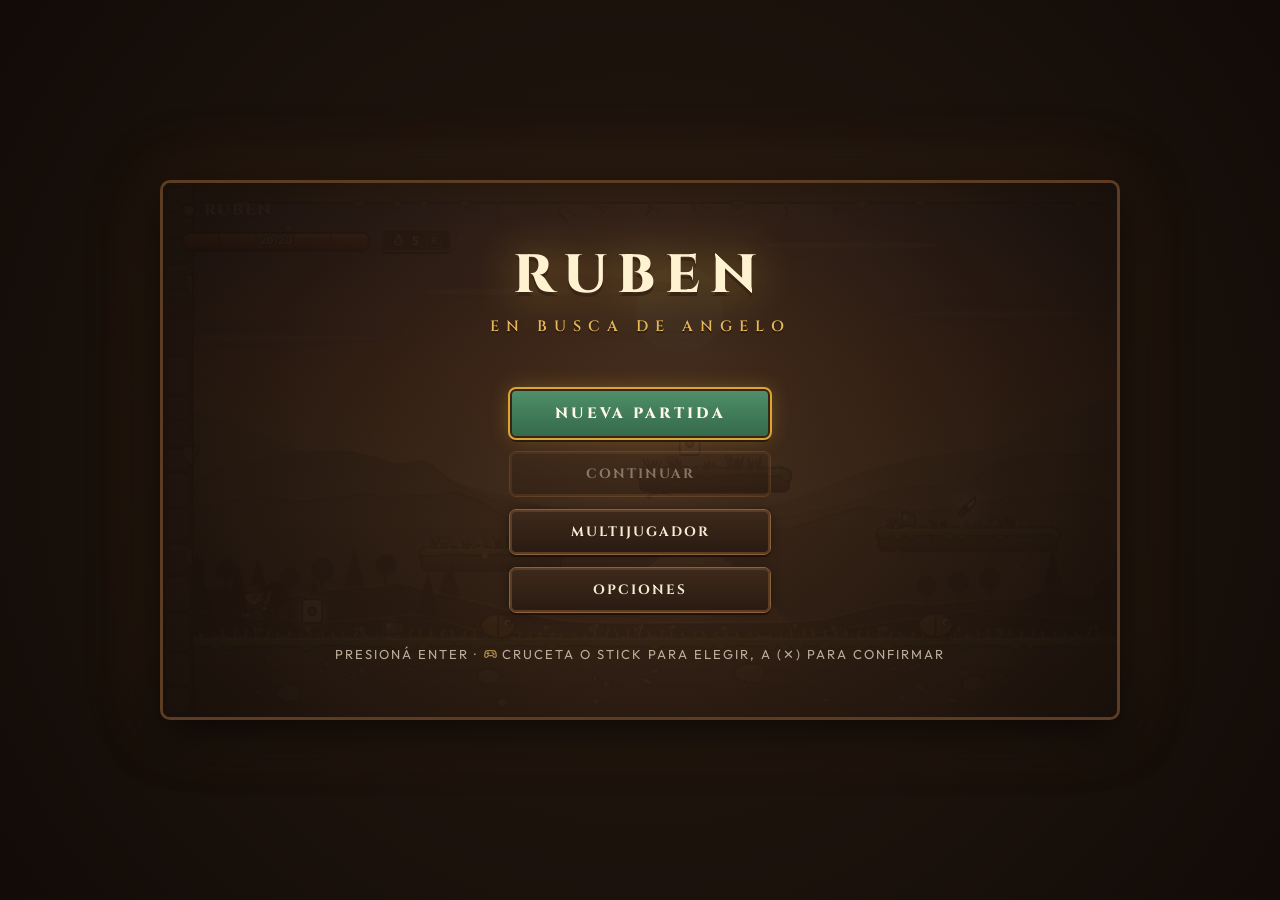
==== index.html @ f1a83aeb "feat(mapa): las Canteras del Este, salas 20-23 despues de la Cima de la Torre Adarve del Este, Borde" ====
<!DOCTYPE html>
<html lang="es">
<head>
  <meta charset="UTF-8">
  <meta name="viewport" content="width=device-width, initial-scale=1.0">
  <meta http-equiv="Cache-Control" content="no-cache, no-store, must-revalidate">
  <meta http-equiv="Pragma" content="no-cache">
  <meta http-equiv="Expires" content="0">
  <title>Ruben: En Busca de Angelo - Metroidvania 2D</title>
  <link rel="stylesheet" href="css/style.css?v=13">
  <link rel="stylesheet" href="css/journal.css?v=3">
  <link rel="stylesheet" href="css/ui-icons.css?v=3">
  <link rel="stylesheet" href="css/world-map.css?v=1">
  <link rel="stylesheet" href="css/multiplayer.css?v=1">
  <link rel="preconnect" href="https://fonts.googleapis.com">
  <link rel="preconnect" href="https://fonts.gstatic.com" crossorigin>
  <link href="https://fonts.googleapis.com/css2?family=Cinzel:wght@600;800&family=Outfit:wght@300;400;600&display=swap" rel="stylesheet">
</head>
<body>
  <div id="game-container">
    <!-- Canvas principal de juego -->
    <canvas id="gameCanvas" width="960" height="540"></canvas>

    <!-- Capa de Interfaz de Usuario (HUD) -->
    <div id="hud-overlay">
      <!-- Vidas y Máscaras -->
      <div class="hud-top-left">
        <div class="character-portrait">
          <div class="portrait-glow"></div>
          <span class="portrait-name">RUBEN</span>
        </div>
        <div class="hp-row">
          <div id="health-bar" class="health-bar" title="Salud de Ruben">
            <!-- Generado dinámicamente -->
          </div>
          <!-- Pociones de regeneración (js/potions.js) -->
          <div id="potion-indicator" class="item-slot potion-slot" title="Pociones de regeneración (+1 de vida cada 7 s durante 1 min)">
            <span class="slot-icon ui-icon" data-icon="potion"></span>
            <span id="potion-count" class="slot-text">5</span>
            <span id="potion-key" class="slot-key">R</span>
          </div>
        </div>
        <div class="items-display">
          <div id="key-indicator" class="item-slot" title="Llave del Portón">
            <span class="slot-icon ui-icon" data-icon="key"></span>
            <span id="key-count" class="slot-text">0/1</span>
          </div>
          <div id="carry-indicator" class="item-slot" title="Objeto en mano">
            <span class="slot-icon ui-icon" data-icon="stone"></span>
            <span id="carry-text" class="slot-text">Vacío</span>
          </div>
        </div>
      </div>

      <!-- Nombre de zona, botón de pausa y minimapa -->
      <div class="hud-top-right">
        <div class="hud-top-right-header">
          <div id="zone-tag" class="zone-tag">PRADERAS DEL REINO CAÍDO</div>
          <button id="btn-hud-pause" class="btn-hud-pause" title="Pausa / Modificar Controles (ESC)" aria-label="Menú de pausa y controles"><span class="ui-icon" data-icon="gear"></span></button>
        </div>
        <div id="mini-map" class="mini-map">
          <!-- Habitaciones visitadas -->
        </div>
      </div>

      <!-- Diálogo / Mensaje de Lore / Carteles -->
      <div id="dialog-box" class="dialog-box hidden">
        <div class="dialog-speaker" id="dialog-speaker">Nota de Angelo</div>
        <div class="dialog-text" id="dialog-text">...</div>
        <div class="dialog-hint">[Alejate para cerrar]</div>
      </div>

      <!-- Pantalla de Inicio / Pausa -->
      <div id="overlay-screen" class="overlay-screen">
        <div class="title-container">
          <h1 class="game-title">RUBEN</h1>
          <p class="game-subtitle">EN BUSCA DE ANGELO</p>
        </div>
        <div class="menu-actions">
          <button id="btn-start" class="btn-start">NUEVA PARTIDA</button>
          <button id="btn-continue" class="btn-secondary" disabled>CONTINUAR</button>
          <button id="btn-open-controls-menu" class="btn-secondary">OPCIONES</button>
        </div>
        <p class="press-hint">Presioná ENTER · <span class="ui-icon" data-icon="gamepad"></span> Cruceta o stick para elegir, A (✕) para confirmar</p>
      </div>

      <!-- Menú de Pausa en Partida -->
      <div id="pause-modal" class="modal-overlay hidden">
        <div class="modal-card pause-card">
          <h2 class="modal-title">PAUSA</h2>
          <p class="modal-subtitle">EL REINO AGUARDA</p>
          <div class="pause-actions">
            <button id="btn-pause-resume" class="btn-start"><span class="ui-icon" data-icon="play"></span>CONTINUAR</button>
            <button id="btn-pause-controls" class="btn-secondary"><span class="ui-icon" data-icon="sliders"></span>MODIFICAR CONTROLES</button>
            <button id="btn-pause-restart" class="btn-secondary"><span class="ui-icon" data-icon="restart-room"></span>REINICIAR SALA</button>
            <button id="btn-pause-newgame" class="btn-secondary"><span class="ui-icon" data-icon="restart-game"></span><span class="btn-label">REINICIAR JUEGO</span></button>
            <button id="btn-pause-menu" class="btn-secondary"><span class="ui-icon" data-icon="home"></span>MENÚ PRINCIPAL</button>
          </div>
          <div class="pause-hint">[Presioná ESC o <span class="ui-icon" data-icon="gamepad"></span> Start / B (○) para continuar]</div>
        </div>
      </div>

      <!-- Modal de Configuración y Modificación de Controles -->
      <div id="controls-modal" class="modal-overlay hidden">
        <div class="modal-card controls-card">
          <div class="modal-header">
            <div>
              <h2 class="modal-title">MODIFICAR CONTROLES</h2>
              <p class="modal-subtitle">PERSONALIZA TUS TECLAS PARA LA AVENTURA</p>
            </div>
            <button id="btn-close-controls" class="btn-close" title="Cerrar ventana">✕</button>
          </div>

          <p class="controls-instructions">
            Hacé clic en una casilla para reasignarla o elegila con A (✕). Pulsá <span class="key-tag">Supr</span> o <span class="key-tag">Borrar</span> para vaciarla, o <span class="key-tag">Esc</span> / <span class="key-tag">B</span> para cancelar.
          </p>

          <div class="controls-table-header">
            <span>Acción</span>
            <div class="slot-titles">
              <span>Principal</span>
              <span>Alternativa</span>
            </div>
          </div>

          <div id="controls-list" class="controls-list">
            <!-- Filas generadas dinámicamente por ControlsManager -->
          </div>

          <div class="modal-footer">
            <button id="btn-reset-controls" class="btn-secondary btn-danger-subtle">RESTABLECER POR DEFECTO</button>
            <button id="btn-save-controls" class="btn-start">GUARDAR Y SALIR</button>
          </div>
        </div>
      </div>

      <!-- Notificación flotante emergente -->
      <div id="notification" class="notification hidden"></div>
    </div>
  </div>

  <!-- Scripts de la arquitectura modular sin dependencias externas -->
  <script src="js/ui-icons.js?v=4"></script>
  <script src="js/audio.js?v=3"></script>
  <script src="js/particles.js?v=3"></script>
  <script src="js/code-art-engine.js?v=7"></script>
  <script src="js/terrain-art.js?v=3"></script>
  <script src="js/enemies.js?v=5"></script>
  <script src="js/controls.js?v=11"></script>
  <script src="js/player.js?v=15"></script>
  <script src="js/world.js?v=13"></script>
  <script src="js/menu-nav.js?v=4"></script>
  <!-- Expansión (Claude): fondo continuo entre secciones, salas 4-10 y Diario de Ruben -->
  <script src="js/bg-continuity.js?v=2"></script>
  <script src="js/levels-expansion.js?v=15"></script>
  <script src="js/levels-torre.js?v=2"></script>
  <script src="js/levels-canteras.js?v=1"></script>
  <script src="js/abyss.js?v=1"></script>
  <script src="js/journal.js?v=11"></script>
  <script src="js/world-map.js?v=4"></script>
  <script src="js/animation-registry.js?v=4"></script>
  <!-- Compartidos (Claude): apuntado ratón/stick y sonidos sintetizados -->
  <script src="js/aim.js?v=3"></script>
  <script src="js/sound-kit.js?v=1"></script>
  <!-- Energía elemental (Claude): barra azul compartida por Aire y Agua; va antes de los poderes -->
  <script src="js/stamina.js?v=4"></script>
  <script src="js/potions.js?v=2"></script>
  <script src="js/wind-pull.js?v=12"></script>
  <!-- Ambientes, decorados, NPC y notas (Claude) -->
  <script src="js/ambience.js?v=2"></script>
  <script src="js/props.js?v=1"></script>
  <script src="js/master-home.js?v=1"></script>
  <script src="js/quarry.js?v=1"></script>
  <script src="js/npcs.js?v=19"></script>
  <script src="js/npc-reactions.js?v=2"></script>
  <script src="js/notes.js?v=1"></script>
  <!-- Agua (Claude): núcleo → misión de la sala 12 → Dominio del Agua -->
  <script src="js/water-core.js?v=5"></script>
  <script src="js/water-quest.js?v=2"></script>
  <script src="js/water-power.js?v=9"></script>
  <script src="js/memories.js?v=2"></script>
  <script src="js/element-card.js?v=3"></script>
  <!-- Partida guardada (CONTINUAR): hooks onInit/onRoomLoad/onAfterUpdate, antes de main.js -->
  <script src="js/save-game.js?v=4"></script>
  <script src="js/room-shortcuts.js?v=1"></script>
  <!-- Multijugador cooperativo (Claude): hasta 4 jugadores, el anfitrión hace de servidor (PeerJS/WebRTC) -->
  <script src="js/multiplayer.js?v=8"></script>
  <script src="js/coop-elements.js?v=3"></script>
  <script src="js/main.js?v=17"></script>
</body>
</html>
---- css/style.css ----
/* Estilos Visuales - Estética Animación Clásica Años 50 / Reino Caído (Cálida, Tinta y Pergamino) */
* {
  margin: 0;
  padding: 0;
  box-sizing: border-box;
  user-select: none;
}

body {
  background-color: #160f0a;
  background-image: radial-gradient(circle at center, #261a12 0%, #120b07 100%);
  color: #f7ebd2;
  font-family: 'Outfit', sans-serif;
  height: 100vh;
  display: flex;
  justify-content: center;
  align-items: center;
  overflow: hidden;
}

#game-container {
  position: relative;
  width: 960px;
  height: 540px;
  box-shadow: 0 12px 50px rgba(0, 0, 0, 0.85), 0 0 80px rgba(180, 115, 50, 0.2);
  border-radius: 10px;
  overflow: hidden;
  border: 3px solid #5c3d24;
  background: #1c140d;
}

#gameCanvas {
  display: block;
  width: 100%;
  height: 100%;
}

/* Capa HUD y superposiciones */
#hud-overlay {
  position: absolute;
  inset: 0;
  pointer-events: none;
}

.hud-top-left {
  position: absolute;
  top: 16px;
  left: 18px;
  display: flex;
  flex-direction: column;
  gap: 8px;
}

.character-portrait {
  display: flex;
  align-items: center;
  gap: 8px;
}

.portrait-glow {
  width: 15px;
  height: 15px;
  background: radial-gradient(circle, #ffe484 0%, #d9a634 65%, #6b3f22 100%);
  border: 2px solid #3a2416;
  border-radius: 50%;
  box-shadow: 0 0 8px rgba(217, 166, 52, 0.6);
}

.portrait-name {
  font-family: 'Cinzel', serif;
  font-size: 16px;
  font-weight: 800;
  letter-spacing: 2px;
  color: #fff3d6;
  text-shadow: 0 2px 0 #3a2416, 0 0 10px rgba(217, 166, 52, 0.4);
}

/* Vida: Corazones / Bellotas Cálidas de Animación Tradicional */
.health-bar {
  display: flex;
  gap: 7px;
}

.mask-node {
  width: 24px;
  height: 24px;
  background: rgba(42, 26, 16, 0.75);
  border: 2px solid #5c3d24;
  border-radius: 50% 50% 45% 45% / 40% 40% 60% 60%;
  box-shadow: inset 0 2px 4px rgba(0, 0, 0, 0.6);
  transition: transform 0.25s cubic-bezier(0.34, 1.56, 0.64, 1), background 0.25s ease;
  position: relative;
}

.mask-node.active {
  background: linear-gradient(180deg, #ff7a59 0%, #d94330 65%, #9e2619 100%);
  border-color: #3a2416;
  box-shadow: 0 2px 0 #3a2416, 0 0 10px rgba(235, 110, 75, 0.55);
  transform: scale(1.04);
}

.mask-node.active::after {
  content: '';
  position: absolute;
  top: 4px;
  left: 5px;
  width: 5px;
  height: 5px;
  background: #ffe9d6;
  border-radius: 50%;
}

.items-display {
  display: flex;
  gap: 10px;
  margin-top: 3px;
}

.item-slot {
  background: rgba(45, 29, 18, 0.85);
  border: 2px solid #8a623e;
  box-shadow: 0 2px 0 #2b1a10;
  padding: 4px 11px;
  border-radius: 6px;
  display: flex;
  align-items: center;
  gap: 6px;
  font-size: 12px;
  transition: border-color 0.2s ease, transform 0.2s ease;
}

.slot-icon {
  font-size: 14px;
}

.slot-text {
  color: #f7ebd2;
  font-weight: 600;
  letter-spacing: 0.5px;
}

/* Zona y minimapa estilo cartografía antigua */
.hud-top-right {
  position: absolute;
  top: 16px;
  right: 18px;
  display: flex;
  flex-direction: column;
  align-items: flex-end;
  gap: 8px;
}

.hud-top-right-header {
  display: flex;
  align-items: center;
  gap: 8px;
}

.btn-hud-pause {
  pointer-events: auto;
  background: rgba(45, 29, 18, 0.88);
  border: 1.5px solid #8a623e;
  border-radius: 4px;
  color: #f7ebd2;
  font-size: 14px;
  width: 32px;
  height: 29px;
  display: flex;
  align-items: center;
  justify-content: center;
  cursor: pointer;
  transition: all 0.2s ease;
  box-shadow: 0 2px 4px rgba(0, 0, 0, 0.45);
}

.btn-hud-pause:hover {
  background: rgba(70, 45, 28, 0.95);
  border-color: #d9a634;
  color: #ffe28a;
  transform: scale(1.06);
}

.zone-tag {
  font-family: 'Cinzel', serif;
  font-size: 13px;
  font-weight: 800;
  letter-spacing: 2.5px;
  color: #f7ebd2;
  text-shadow: 0 1px 2px #1e120a;
  background: rgba(45, 29, 18, 0.82);
  padding: 5px 14px;
  border-radius: 4px;
  border: 1.5px solid #8a623e;
  border-right: 4px solid #d9a634;
  box-shadow: 0 2px 6px rgba(0, 0, 0, 0.45);
}

.mini-map {
  display: flex;
  gap: 4px;
  background: rgba(38, 24, 15, 0.88);
  border: 2px solid #8a623e;
  box-shadow: 0 2px 0 #2b1a10;
  padding: 5px 6px;
  border-radius: 6px;
}

.map-cell {
  width: 24px;
  height: 15px;
  background: rgba(70, 50, 34, 0.45);
  border: 1px dashed rgba(180, 140, 95, 0.4);
  border-radius: 3px;
  transition: all 0.3s ease;
}

.map-cell.visited {
  background: #5b7844;
  border: 1.5px solid #9ab872;
}

.map-cell.current {
  background: #f0bf4c;
  border: 1.5px solid #fff6d6;
  box-shadow: 0 0 8px rgba(240, 191, 76, 0.8);
}

/* Cuadro de diálogo / Notas de Angelo en Pergamino */
.dialog-box {
  position: absolute;
  bottom: 24px;
  left: 50%;
  transform: translateX(-50%);
  width: 82%;
  max-width: 700px;
  background: linear-gradient(180deg, #f9efd8 0%, #ecd7b0 100%);
  border: 3px solid #3a2416;
  outline: 2px solid #b58952;
  border-radius: 8px;
  padding: 18px 26px;
  box-shadow: 0 10px 30px rgba(0, 0, 0, 0.75), 0 3px 0 #2b1a10;
  pointer-events: auto;
  transition: opacity 0.25s ease, transform 0.25s ease;
}

.dialog-box.hidden {
  opacity: 0;
  pointer-events: none;
  transform: translate(-50%, 16px);
}

.dialog-speaker {
  font-family: 'Cinzel', serif;
  font-size: 14px;
  font-weight: 800;
  letter-spacing: 2px;
  color: #9e2b25;
  margin-bottom: 6px;
  display: flex;
  align-items: center;
  gap: 6px;
}

.dialog-speaker::before {
  content: '✉';
  font-size: 15px;
  color: #b83b3b;
}

.dialog-text {
  font-size: 15.5px;
  line-height: 1.55;
  color: #2b1a10;
  font-weight: 500;
}

.dialog-hint {
  margin-top: 10px;
  font-size: 11.5px;
  font-weight: 600;
  color: #6b4c32;
  text-align: right;
  letter-spacing: 0.8px;
}

/* Pantalla de Inicio / Menú estilo Cuento Ilustrado */
.overlay-screen {
  position: absolute;
  inset: 0;
  background: radial-gradient(circle at center, rgba(58, 36, 22, 0.92) 0%, rgba(22, 14, 9, 0.97) 100%);
  display: flex;
  flex-direction: column;
  justify-content: center;
  align-items: center;
  padding: 30px;
  pointer-events: auto;
  transition: opacity 0.4s ease;
}

.overlay-screen.hidden {
  opacity: 0;
  pointer-events: none;
}

.title-container {
  text-align: center;
  margin-bottom: 16px;
}

.game-title {
  font-family: 'Cinzel', serif;
  font-size: 54px;
  font-weight: 800;
  letter-spacing: 10px;
  color: #fff2d0;
  text-shadow: 0 4px 0 #3a2416, 0 0 30px rgba(217, 166, 52, 0.55);
}

.game-subtitle {
  font-family: 'Cinzel', serif;
  font-size: 15px;
  font-weight: 600;
  letter-spacing: 7px;
  color: #e6b85c;
  margin-top: 4px;
  text-shadow: 0 2px 0 #2b1a10;
}

.menu-actions {
  display: flex;
  gap: 14px;
  justify-content: center;
  align-items: center;
  flex-wrap: wrap;
}

.btn-secondary {
  font-family: 'Cinzel', serif;
  background: linear-gradient(180deg, #3d291b 0%, #291b12 100%);
  color: #f7ebd2;
  border: 2px solid #5c3d24;
  outline: 1.5px solid #8a623e;
  padding: 11px 24px;
  font-size: 13.5px;
  font-weight: 700;
  letter-spacing: 2px;
  border-radius: 6px;
  cursor: pointer;
  transition: all 0.2s ease;
  box-shadow: 0 3px 0 #1e130c, 0 0 12px rgba(0, 0, 0, 0.4);
}

.btn-secondary:hover {
  background: linear-gradient(180deg, #523725 0%, #3a261a 100%);
  outline-color: #d9a634;
  color: #ffffff;
  transform: translateY(-2px);
  box-shadow: 0 4px 0 #1e130c, 0 0 16px rgba(217, 166, 52, 0.35);
}

.btn-secondary.btn-danger-subtle:hover {
  outline-color: #d9534f;
  color: #ffd6d6;
}

.btn-start {
  font-family: 'Cinzel', serif;
  background: linear-gradient(180deg, #4f8f69 0%, #35694b 100%);
  color: #fff8e7;
  border: 2.5px solid #3a2416;
  outline: 2px solid #d9a634;
  padding: 12px 38px;
  font-size: 15px;
  font-weight: 800;
  letter-spacing: 3px;
  border-radius: 6px;
  cursor: pointer;
  transition: all 0.2s ease;
  box-shadow: 0 4px 0 #2b1a10, 0 0 20px rgba(217, 166, 52, 0.35);
}

.btn-start:hover {
  background: linear-gradient(180deg, #5fa67c 0%, #3f7d5a 100%);
  outline-color: #ffe28a;
  box-shadow: 0 5px 0 #2b1a10, 0 0 28px rgba(240, 195, 80, 0.65);
  transform: translateY(-2px);
  color: #ffffff;
}

/* Notificación emergente en cinta de pergamino */
.notification {
  position: absolute;
  top: 76px;
  left: 50%;
  transform: translateX(-50%);
  z-index: 130;
  background: rgba(48, 30, 18, 0.94);
  border: 2px solid #d9a634;
  box-shadow: 0 4px 12px rgba(0, 0, 0, 0.6);
  padding: 8px 22px;
  border-radius: 20px;
  font-size: 13px;
  font-weight: 600;
  letter-spacing: 0.8px;
  color: #fff2d0;
  transition: all 0.3s ease;
}

.notification.hidden {
  opacity: 0;
  transform: translate(-50%, -10px);
  pointer-events: none;
}

/* ===== Ventanas Modales (Pausa y Configuración de Controles) ===== */
.modal-overlay {
  position: absolute;
  inset: 0;
  background: rgba(14, 9, 6, 0.88);
  backdrop-filter: blur(5px);
  display: flex;
  justify-content: center;
  align-items: center;
  padding: 16px;
  pointer-events: auto;
  z-index: 100;
  transition: opacity 0.25s ease;
}

.modal-overlay.hidden {
  opacity: 0;
  pointer-events: none;
}

.modal-card {
  background: linear-gradient(180deg, #2b1c12 0%, #1c120b 100%);
  border: 3px solid #5c3d24;
  outline: 2px solid #b58952;
  border-radius: 10px;
  box-shadow: 0 16px 50px rgba(0, 0, 0, 0.85), 0 0 30px rgba(217, 166, 52, 0.18);
  color: #f7ebd2;
  display: flex;
  flex-direction: column;
}

/* Tarjeta de Pausa */
.pause-card {
  width: 380px;
  padding: 28px 24px;
  text-align: center;
  align-items: center;
}

.pause-actions {
  display: flex;
  flex-direction: column;
  gap: 12px;
  width: 100%;
  margin: 22px 0 14px 0;
}

.pause-hint {
  font-size: 11.5px;
  color: #bfa07d;
  letter-spacing: 0.8px;
}

/* Tarjeta de Controles */
.controls-card {
  width: 650px;
  max-height: 500px;
  padding: 18px 24px;
}

.modal-header {
  display: flex;
  justify-content: space-between;
  align-items: flex-start;
  margin-bottom: 6px;
}

.modal-title {
  font-family: 'Cinzel', serif;
  font-size: 21px;
  font-weight: 800;
  letter-spacing: 3px;
  color: #fff2d0;
  text-shadow: 0 2px 0 #3a2416, 0 0 15px rgba(217, 166, 52, 0.4);
}

.modal-subtitle {
  font-family: 'Cinzel', serif;
  font-size: 11px;
  font-weight: 600;
  letter-spacing: 2px;
  color: #e6b85c;
  margin-top: 2px;
}

.btn-close {
  background: none;
  border: none;
  color: #bfa07d;
  font-size: 20px;
  cursor: pointer;
  padding: 2px 6px;
  transition: color 0.2s ease, transform 0.2s ease;
}

.btn-close:hover {
  color: #fff;
  transform: scale(1.15);
}

.controls-instructions {
  font-size: 12px;
  color: #d1b899;
  margin-bottom: 10px;
  line-height: 1.4;
}

.key-tag {
  background: rgba(65, 42, 26, 0.85);
  border: 1px solid #9e7344;
  padding: 1px 5px;
  border-radius: 3px;
  color: #fff2d0;
  font-weight: 600;
}

.controls-table-header {
  display: flex;
  justify-content: space-between;
  padding: 4px 12px;
  font-size: 11.5px;
  color: #a8855e;
  text-transform: uppercase;
  letter-spacing: 1px;
  font-weight: 600;
  border-bottom: 1px solid #4a3220;
}

.slot-titles {
  display: flex;
  gap: 12px;
  width: 220px;
  justify-content: space-between;
}

.slot-titles span {
  width: 100px;
  text-align: center;
}

.controls-list {
  display: flex;
  flex-direction: column;
  gap: 6px;
  margin-top: 6px;
  max-height: 220px;
  overflow-y: auto;
  padding-right: 4px;
}

.controls-list::-webkit-scrollbar {
  width: 6px;
}

.controls-list::-webkit-scrollbar-track {
  background: rgba(30, 20, 13, 0.7);
  border-radius: 3px;
}

.controls-list::-webkit-scrollbar-thumb {
  background: #5c3d24;
  border-radius: 3px;
}

.controls-list::-webkit-scrollbar-thumb:hover {
  background: #8a623e;
}

.control-row {
  display: flex;
  justify-content: space-between;
  align-items: center;
  background: rgba(38, 24, 15, 0.75);
  border: 1px solid #4a3220;
  padding: 5px 12px;
  border-radius: 6px;
  transition: background 0.15s ease;
}

.control-row:hover {
  background: rgba(48, 30, 18, 0.9);
  border-color: #6b4629;
}

.control-label {
  display: flex;
  align-items: center;
  gap: 10px;
  font-size: 13.5px;
  color: #f7ebd2;
  font-weight: 500;
}

.action-icon {
  font-size: 16px;
  width: 22px;
  text-align: center;
}

.control-slots {
  display: flex;
  gap: 12px;
  width: 220px;
  justify-content: space-between;
}

.btn-key-slot {
  width: 100px;
  height: 31px;
  background: linear-gradient(180deg, #3d291b 0%, #291b12 100%);
  border: 1.5px solid #8a623e;
  border-radius: 5px;
  color: #fff2d0;
  font-family: 'Outfit', sans-serif;
  font-size: 12px;
  font-weight: 600;
  cursor: pointer;
  display: flex;
  align-items: center;
  justify-content: center;
  box-shadow: 0 2px 0 #1e130c;
  transition: all 0.2s ease;
  padding: 0 6px;
  white-space: nowrap;
  overflow: hidden;
  text-overflow: ellipsis;
}

.btn-key-slot:hover {
  border-color: #d9a634;
  background: linear-gradient(180deg, #4d3322 0%, #352317 100%);
  color: #ffffff;
  transform: translateY(-1px);
  box-shadow: 0 3px 0 #1e130c, 0 0 8px rgba(217, 166, 52, 0.3);
}

.btn-key-slot.empty {
  color: #7d654f;
  border-style: dashed;
  background: rgba(28, 18, 11, 0.6);
}

.btn-key-slot.listening {
  border-color: #f0bf4c;
  background: #543922;
  color: #ffe699;
  animation: pulseKeySlot 0.8s infinite alternate;
  box-shadow: 0 0 12px rgba(240, 191, 76, 0.7);
}

@keyframes pulseKeySlot {
  0% { transform: scale(1); border-color: #d9a634; }
  100% { transform: scale(1.04); border-color: #fff0aa; box-shadow: 0 0 16px rgba(255, 228, 132, 0.85); }
}

.modal-footer {
  display: flex;
  justify-content: space-between;
  align-items: center;
  margin-top: 12px;
  padding-top: 10px;
  border-top: 1.5px solid #4a3220;
}


/* =====================================================================
   SISTEMA DE ANIMACIÓN DE INTERFAZ
   Curvas y duraciones compartidas para que todo se mueva con la misma
   "voz": entradas con frenado suave, rebotes elásticos sutiles (estilo
   animación clásica) y salidas rápidas.
   ===================================================================== */
:root {
  --ease-out: cubic-bezier(0.16, 1, 0.3, 1);          /* frenado largo y elegante */
  --ease-in: cubic-bezier(0.7, 0, 0.84, 0);           /* salidas rápidas */
  --ease-spring: cubic-bezier(0.34, 1.56, 0.64, 1);   /* rebote leve */
  --ease-smooth: cubic-bezier(0.65, 0, 0.35, 1);
  --dur-fast: 160ms;
  --dur-med: 320ms;
  --dur-slow: 600ms;
}

/* ---------- Pantalla de inicio: entrada escalonada ---------- */
.overlay-screen {
  transition: opacity var(--dur-slow) var(--ease-out), transform var(--dur-slow) var(--ease-out), filter var(--dur-slow) var(--ease-out);
}

.overlay-screen.hidden {
  transform: scale(1.08);
  filter: blur(6px);
}

.overlay-screen .title-container,
.overlay-screen .menu-actions {
  opacity: 0;
  animation: riseIn 900ms var(--ease-out) forwards;
}

.overlay-screen .title-container { animation-delay: 150ms; }
.overlay-screen .menu-actions    { animation-delay: 650ms; }

@keyframes riseIn {
  from { opacity: 0; transform: translateY(18px); filter: blur(3px); }
  to   { opacity: 1; transform: translateY(0);    filter: blur(0); }
}

/* Título: flota suavemente y un brillo dorado recorre las letras */
.game-title {
  position: relative;
  background: linear-gradient(100deg, #fff2d0 0%, #fff2d0 40%, #ffe9a8 48%, #ffffff 50%, #ffe9a8 52%, #fff2d0 60%, #fff2d0 100%);
  background-size: 250% 100%;
  -webkit-background-clip: text;
  background-clip: text;
  -webkit-text-fill-color: transparent;
  filter: drop-shadow(0 4px 0 #3a2416) drop-shadow(0 0 22px rgba(217, 166, 52, 0.45));
  text-shadow: none;
  animation: titleFloat 5s var(--ease-smooth) infinite, titleShine 6s linear infinite;
  animation-delay: 1s, 1.4s;
}

@keyframes titleFloat {
  0%, 100% { transform: translateY(0); }
  50%      { transform: translateY(-5px); }
}

@keyframes titleShine {
  0%       { background-position: 120% 0; }
  35%,100% { background-position: -30% 0; }
}

.game-subtitle {
  animation: subtitleSpacing 1400ms var(--ease-out) 300ms both;
}

@keyframes subtitleSpacing {
  from { letter-spacing: 14px; opacity: 0; }
  to   { letter-spacing: 7px;  opacity: 1; }
}

/* ---------- Botones: respuesta táctil clara ---------- */
.btn-start,
.btn-secondary {
  position: relative;
  overflow: hidden;
  transition:
    transform var(--dur-fast) var(--ease-out),
    box-shadow var(--dur-med) var(--ease-out),
    background var(--dur-med) var(--ease-out),
    outline-color var(--dur-med) var(--ease-out),
    color var(--dur-fast) ease;
}

/* Destello que cruza el botón al pasar el cursor */
.btn-start::after,
.btn-secondary::after {
  content: '';
  position: absolute;
  top: 0;
  left: -60%;
  width: 40%;
  height: 100%;
  background: linear-gradient(100deg, transparent, rgba(255, 248, 225, 0.28), transparent);
  transform: skewX(-20deg);
  pointer-events: none;
  transition: left 0s;
}

.btn-start:hover::after,
.btn-secondary:hover::after {
  left: 130%;
  transition: left 650ms var(--ease-out);
}

.btn-start:active,
.btn-secondary:active {
  transform: translateY(2px) scale(0.98);
  box-shadow: 0 1px 0 #1e130c, 0 0 10px rgba(217, 166, 52, 0.25);
  transition-duration: 60ms;
}

.btn-start:focus-visible,
.btn-secondary:focus-visible,
.btn-key-slot:focus-visible,
.btn-hud-pause:focus-visible {
  outline: 2px solid #ffe28a;
  outline-offset: 3px;
}

/* Selección hecha con el mando (js/menu-nav.js) */
.pad-focus {
  outline: 3px solid #ffe28a !important;
  outline-offset: 3px;
  transform: scale(1.04);
  box-shadow: 0 0 0 1px #3a2416, 0 0 22px rgba(255, 226, 138, 0.55) !important;
}

.btn-close.pad-focus,
.btn-key-slot.pad-focus {
  transform: scale(1.08);
}

/* El botón principal "respira" para invitar a comenzar */
.overlay-screen .btn-start {
  animation: ctaGlow 2.8s var(--ease-smooth) 1.6s infinite;
}

@keyframes ctaGlow {
  0%, 100% { box-shadow: 0 4px 0 #2b1a10, 0 0 16px rgba(217, 166, 52, 0.3); }
  50%      { box-shadow: 0 4px 0 #2b1a10, 0 0 30px rgba(240, 195, 80, 0.6); }
}

.overlay-screen .btn-start:hover { animation-play-state: paused; }

.btn-hud-pause {
  transition: transform var(--dur-med) var(--ease-spring), background var(--dur-fast) ease, border-color var(--dur-fast) ease;
}

.btn-hud-pause:hover { transform: rotate(60deg) scale(1.08); }
.btn-hud-pause:active { transform: rotate(90deg) scale(0.94); }

/* ---------- HUD: corazones ---------- */
.mask-node {
  transition: transform var(--dur-med) var(--ease-spring), background var(--dur-med) ease, box-shadow var(--dur-med) ease, border-color var(--dur-med) ease;
}

/* Pérdida: el corazón se sacude, destella y se encoge */
.mask-node.lost {
  animation: heartLost 520ms var(--ease-out);
}

@keyframes heartLost {
  0%   { transform: scale(1.35); background: #fff3e0; box-shadow: 0 0 18px rgba(255, 120, 90, 0.9); }
  20%  { transform: scale(1.1) translateX(-3px) rotate(-8deg); }
  40%  { transform: scale(1) translateX(3px) rotate(6deg); }
  60%  { transform: scale(0.92) translateX(-2px) rotate(-3deg); }
  100% { transform: scale(1) translateX(0) rotate(0); }
}

/* Curación: se rellena con un rebote */
.mask-node.gained {
  animation: heartGained 480ms var(--ease-spring) both;
}

@keyframes heartGained {
  0%   { transform: scale(0.4); filter: brightness(1.8); }
  60%  { transform: scale(1.22); filter: brightness(1.2); }
  100% { transform: scale(1.04); filter: brightness(1); }
}

/* Con un solo corazón restante, late para advertir peligro */
.mask-node.active:first-child:not(:has(+ .mask-node.active)) {
  animation: heartDanger 1s var(--ease-smooth) infinite;
}

@keyframes heartDanger {
  0%, 100% { transform: scale(1.04); }
  15%      { transform: scale(1.22); }
  30%      { transform: scale(1.0); }
  45%      { transform: scale(1.14); }
}

/* ---------- HUD: casilleros de objetos ---------- */
.item-slot {
  transition: border-color var(--dur-med) ease, box-shadow var(--dur-med) ease, transform var(--dur-med) var(--ease-spring);
}

.item-slot.is-active {
  border-color: #f0bf4c;
  box-shadow: 0 2px 0 #2b1a10, 0 0 12px rgba(240, 191, 76, 0.45);
}

.item-slot.slot-pulse {
  animation: slotPulse 520ms var(--ease-spring);
}

.item-slot.slot-pulse .slot-icon {
  display: inline-block;
  animation: iconHop 520ms var(--ease-spring);
}

@keyframes slotPulse {
  0%   { transform: scale(1); }
  35%  { transform: scale(1.14); box-shadow: 0 2px 0 #2b1a10, 0 0 20px rgba(255, 220, 120, 0.8); }
  100% { transform: scale(1); }
}

@keyframes iconHop {
  0%, 100% { transform: translateY(0) rotate(0); }
  40%      { transform: translateY(-5px) rotate(-12deg); }
}

/* ---------- HUD: nombre de zona y minimapa ---------- */
.zone-tag.zone-reveal {
  animation: zoneReveal 900ms var(--ease-out) both;
}

@keyframes zoneReveal {
  0%   { clip-path: inset(0 100% 0 0); letter-spacing: 5px; opacity: 0.4; }
  60%  { opacity: 1; }
  100% { clip-path: inset(0 0 0 0);    letter-spacing: 2.5px; opacity: 1; }
}

.map-cell {
  transition: background var(--dur-med) ease, border-color var(--dur-med) ease, transform var(--dur-med) var(--ease-spring);
}

.map-cell.current {
  animation: mapCurrent 1.8s var(--ease-smooth) infinite, mapArrive 500ms var(--ease-spring);
}

@keyframes mapCurrent {
  0%, 100% { box-shadow: 0 0 5px rgba(240, 191, 76, 0.55); }
  50%      { box-shadow: 0 0 12px rgba(255, 220, 120, 0.95); }
}

@keyframes mapArrive {
  from { transform: scale(0.6); }
  to   { transform: scale(1); }
}

/* ---------- Notas de Angelo (diálogo) ---------- */
.dialog-box {
  transition: opacity var(--dur-med) var(--ease-out), transform var(--dur-med) var(--ease-out);
  transform-origin: 50% 100%;
}

.dialog-box.hidden {
  transform: translate(-50%, 20px) scale(0.96);
  transition-duration: var(--dur-fast);
  transition-timing-function: var(--ease-in);
}

.dialog-box.dialog-pop {
  animation: dialogPop 420ms var(--ease-spring);
}

@keyframes dialogPop {
  0%   { transform: translate(-50%, 24px) scale(0.92) rotate(-0.6deg); opacity: 0; }
  100% { transform: translate(-50%, 0) scale(1) rotate(0); opacity: 1; }
}

/* Texto restante del efecto máquina de escribir: ocupa lugar pero no se ve */
.dialog-ghost {
  visibility: hidden;
}

.dialog-hint {
  opacity: 0;
  transform: translateY(4px);
  transition: opacity var(--dur-med) var(--ease-out), transform var(--dur-med) var(--ease-out);
}

.dialog-box.typed .dialog-hint {
  opacity: 1;
  transform: translateY(0);
}

.dialog-box.typed .dialog-hint::after {
  content: ' ▼';
  display: inline-block;
  margin-left: 4px;
  color: #9e2b25;
  animation: hintBounce 900ms var(--ease-smooth) infinite;
}

@keyframes hintBounce {
  0%, 100% { transform: translateY(0); }
  50%      { transform: translateY(3px); }
}

/* ---------- Notificación emergente ---------- */
.notification {
  transition: opacity var(--dur-med) var(--ease-out), transform var(--dur-med) var(--ease-out);
}

.notification.hidden {
  transform: translate(-50%, -14px) scale(0.95);
  transition-timing-function: var(--ease-in);
  transition-duration: 220ms;
}

.notification.notify-pop {
  animation: notifyPop 480ms var(--ease-spring);
}

@keyframes notifyPop {
  0%   { transform: translate(-50%, -18px) scale(0.85); opacity: 0; }
  100% { transform: translate(-50%, 0) scale(1);        opacity: 1; }
}

/* Aviso mientras hay un diálogo abierto (Maestro, notas): va abajo para no encimarse */
.notification.notif-low {
  top: auto;
  bottom: 84px;
}

/* CONTINUAR sin partida guardada: visible pero apagado */
.btn-secondary:disabled {
  opacity: 0.4;
  cursor: not-allowed;
  transform: none;
  box-shadow: none;
}

/* ---------- Ventanas modales ---------- */
.modal-overlay {
  transition: opacity var(--dur-med) var(--ease-out), backdrop-filter var(--dur-med) var(--ease-out);
}

.modal-overlay.hidden {
  backdrop-filter: blur(0);
}

.modal-card {
  transition: transform 420ms var(--ease-spring), opacity var(--dur-med) var(--ease-out);
}

.modal-overlay.hidden .modal-card {
  transform: translateY(14px) scale(0.94);
  opacity: 0;
  transition: transform var(--dur-fast) var(--ease-in), opacity var(--dur-fast) var(--ease-in);
}

/* Botones de pausa y filas de controles entran en cascada */
.modal-overlay:not(.hidden) .pause-actions > *,
.modal-overlay:not(.hidden) .control-row {
  animation: riseIn 480ms var(--ease-out) both;
}

.modal-overlay:not(.hidden) .pause-actions > :nth-child(1) { animation-delay: 80ms; }
.modal-overlay:not(.hidden) .pause-actions > :nth-child(2) { animation-delay: 140ms; }
.modal-overlay:not(.hidden) .pause-actions > :nth-child(3) { animation-delay: 200ms; }

.modal-overlay:not(.hidden) .control-row:nth-child(1) { animation-delay: 60ms; }
.modal-overlay:not(.hidden) .control-row:nth-child(2) { animation-delay: 95ms; }
.modal-overlay:not(.hidden) .control-row:nth-child(3) { animation-delay: 130ms; }
.modal-overlay:not(.hidden) .control-row:nth-child(4) { animation-delay: 165ms; }
.modal-overlay:not(.hidden) .control-row:nth-child(5) { animation-delay: 200ms; }
.modal-overlay:not(.hidden) .control-row:nth-child(6) { animation-delay: 235ms; }
.modal-overlay:not(.hidden) .control-row:nth-child(7) { animation-delay: 270ms; }
.modal-overlay:not(.hidden) .control-row:nth-child(n+8) { animation-delay: 300ms; }

.btn-key-slot {
  transition: transform var(--dur-fast) var(--ease-out), border-color var(--dur-fast) ease, background var(--dur-fast) ease, box-shadow var(--dur-med) ease, color var(--dur-fast) ease;
}

.btn-key-slot:active {
  transform: translateY(1px) scale(0.97);
}

.btn-key-slot.listening {
  animation: pulseKeySlot 0.8s var(--ease-smooth) infinite alternate;
}

/* ---------- Accesibilidad: respetar "reducir movimiento" ---------- */
@media (prefers-reduced-motion: reduce) {
  *,
  *::before,
  *::after {
    animation-duration: 1ms !important;
    animation-iteration-count: 1 !important;
    animation-delay: 0ms !important;
    transition-duration: 1ms !important;
  }
}


/* ===== Pantalla de inicio convencional (Claude, ronda 8) ===== */
.overlay-screen .menu-actions {
  display: flex;
  flex-direction: column;
  align-items: center;
  gap: 14px;
  margin-top: 36px;
}
.overlay-screen .menu-actions .btn-start,
.overlay-screen .menu-actions .btn-secondary {
  width: 260px;
  justify-content: center;
  text-align: center;
}
.overlay-screen .press-hint {
  margin-top: 34px;
  font-size: 13px;
  letter-spacing: 2px;
  text-transform: uppercase;
  opacity: 0.7;
  animation: pressHintBlink 1.6s ease-in-out infinite;
}
@keyframes pressHintBlink {
  0%, 100% { opacity: 0.25; }
  50% { opacity: 0.8; }
}

/* ===== Notas de Angelo con el mismo estilo que los avisos del juego (Claude, ronda 11) =====
   Misma cápsula oscura con borde mostaza y mismo lugar (arriba al centro) que .notification. */
.dialog-box {
  top: 76px;
  bottom: auto;
  width: auto;
  max-width: 560px;
  min-width: 300px;
  background: rgba(48, 30, 18, 0.94);
  border: 2px solid #d9a634;
  outline: none;
  border-radius: 20px;
  padding: 12px 24px 10px;
  box-shadow: 0 4px 12px rgba(0, 0, 0, 0.6);
  text-align: center;
  transform-origin: 50% 0%;
}
.dialog-box.hidden {
  transform: translate(-50%, -14px) scale(0.95);
}
@keyframes dialogPop {
  0%   { transform: translate(-50%, -18px) scale(0.85); opacity: 0; }
  100% { transform: translate(-50%, 0) scale(1);        opacity: 1; }
}
.dialog-speaker {
  justify-content: center;
  font-size: 11px;
  letter-spacing: 2px;
  color: #f0bf4c;
  margin-bottom: 4px;
}
.dialog-speaker::before {
  font-size: 12px;
  color: #f0bf4c;
}
.dialog-text {
  font-size: 14px;
  line-height: 1.5;
  font-weight: 600;
  letter-spacing: 0.3px;
  color: #fff2d0;
}
.dialog-hint {
  margin-top: 6px;
  font-size: 10.5px;
  color: rgba(255, 242, 208, 0.6);
  text-align: center;
}
.dialog-box.typed .dialog-hint::after {
  color: #f0bf4c;
}

/* ---------- HUD: energía de los poderes elementales (js/stamina.js) ---------- */
.stamina-bar {
  position: relative;
  width: 180px;
  height: 12px;
  margin-top: 2px;
  background: #2b1a10;
  border: 2px solid #3a2416;
  border-radius: 8px;
  box-shadow: 0 2px 0 #2b1a10;
  overflow: hidden;
  pointer-events: none;
}

/* Azul que se degrada a blanco; el borde derecho siempre es blanco */
.stamina-fill {
  height: 100%;
  width: 100%;
  border-radius: 6px;
  background: linear-gradient(90deg, #1d56b8 0%, #4a92e6 50%, #ffffff 100%);
  box-shadow: inset 0 2px 0 rgba(255, 255, 255, 0.35), inset 0 -2px 0 rgba(0, 0, 0, 0.18);
}

.stamina-bar.is-empty { opacity: 0.6; }


/* Notas automáticas (se muestran al pasar por encima): sin "presiona para cerrar" */
.dialog-box.auto .dialog-hint { display: none; }
.dialog-box { pointer-events: none; }

/* ---------- HUD: barra de vida (20 puntos) ---------- */
.health-bar {
  display: flex;
  align-items: center;
  gap: 8px;
}
.hp-track {
  position: relative;
  width: 190px;
  height: 18px;
  background: rgba(42, 26, 16, 0.8);
  border: 2px solid #3a2416;
  border-radius: 10px;
  box-shadow: 0 2px 0 #2b1a10, inset 0 2px 4px rgba(0, 0, 0, 0.6);
  overflow: hidden;
}
.hp-fill, .hp-ghost {
  position: absolute;
  left: 0; top: 0; bottom: 0;
  border-radius: 8px;
}
.hp-fill {
  background: linear-gradient(180deg, #ff8a66 0%, #d94330 60%, #9e2619 100%);
  box-shadow: inset 0 3px 0 rgba(255, 233, 214, 0.35);
  transition: width 0.25s cubic-bezier(0.34, 1.56, 0.64, 1);
}
/* El "fantasma" se queda atrás y se vacía lento: deja ver cuánto quitó el golpe */
.hp-ghost {
  background: #f3d9a0;
  transition: width 0.7s ease 0.35s;
}
/* Marcas cada 4 puntos (lo que quita un golpe) */
.hp-ticks {
  position: absolute;
  inset: 0;
  background: repeating-linear-gradient(90deg, transparent 0, transparent calc(20% - 2px), rgba(58, 36, 22, 0.55) calc(20% - 2px), rgba(58, 36, 22, 0.55) 20%);
  pointer-events: none;
}
.hp-text {
  font-size: 12px;
  font-weight: bold;
  color: #ffe9d6;
  text-shadow: 0 2px 0 #3a2416;
  min-width: 38px;
}
.health-bar.hp-lost .hp-track { animation: hpLost 420ms ease-out; }
@keyframes hpLost {
  0%   { transform: translateX(0); filter: brightness(1.8); }
  25%  { transform: translateX(-4px); }
  50%  { transform: translateX(3px); }
  75%  { transform: translateX(-2px); }
  100% { transform: translateX(0); filter: brightness(1); }
}
.health-bar.hp-gained .hp-track { animation: hpGained 520ms ease-out; }
@keyframes hpGained {
  0%   { box-shadow: 0 2px 0 #2b1a10, 0 0 0 rgba(127, 224, 138, 0); }
  40%  { box-shadow: 0 2px 0 #2b1a10, 0 0 16px rgba(127, 224, 138, 0.9); filter: brightness(1.3); }
  100% { box-shadow: 0 2px 0 #2b1a10, 0 0 0 rgba(127, 224, 138, 0); filter: brightness(1); }
}
.health-bar.hp-low .hp-fill { animation: hpDanger 1s ease-in-out infinite; }
@keyframes hpDanger {
  0%, 100% { filter: brightness(1); }
  50%      { filter: brightness(1.5); }
}
/* Regenerando: borde verde que respira */
.health-bar.hp-regen .hp-track {
  border-color: #3f7a45;
  box-shadow: 0 2px 0 #2b1a10, 0 0 10px rgba(127, 224, 138, 0.6);
}

/* ---------- HUD: casillero de pociones ---------- */
#potion-indicator .slot-icon { color: #9cf0a4; }
#potion-indicator.is-active {
  border-color: #7fe08a;
  box-shadow: 0 2px 0 #2b1a10, 0 0 12px rgba(127, 224, 138, 0.5);
}
#potion-indicator.is-empty { opacity: 0.55; }
.slot-key {
  font-size: 10px;
  padding: 0 4px;
  border: 1px solid #8a623e;
  border-radius: 3px;
  color: #e8dcc0;
  opacity: 0.8;
}
.item-slot.slot-shake { animation: hpLost 380ms ease-out; }

/* Fila: barra de vida + pociones; la barra de energía (js/stamina.js) baja a su propia línea */
.hp-row {
  display: grid;
  grid-template-columns: auto auto;
  justify-content: start;
  align-items: center;
  gap: 8px 10px;
}
.hp-row > #health-bar { grid-column: 1; grid-row: 1; }
.hp-row > #potion-indicator { grid-column: 2; grid-row: 1; justify-self: start; }
/* La energía va debajo y conserva su ancho original (180 px de .stamina-bar) */
.hp-row > #stamina-bar { grid-column: 1 / -1; grid-row: 2; justify-self: start; }
.potion-slot { padding: 2px 8px; }

/* Regenerando: aura verde animada que fluye de izquierda a derecha detrás de la barra */
.health-bar { position: relative; isolation: isolate; }
.health-bar.hp-regen::before {
  content: '';
  position: absolute;
  left: -8px;
  top: 50%;
  width: 206px;            /* ancho de .hp-track (190px) + aura */
  height: 29px;
  transform: translateY(-50%);
  border-radius: 16px;
  /* Bandas verdes repetidas; al mover el fondo hacia la derecha, las ondas corren → */
  background: linear-gradient(90deg,
    rgba(127, 224, 138, 0.2) 0%, #7fe08a 18%, rgba(186, 255, 170, 0.95) 25%, rgba(63, 160, 80, 0.3) 40%,
    rgba(127, 224, 138, 0.2) 50%, #7fe08a 68%, rgba(186, 255, 170, 0.95) 75%, rgba(63, 160, 80, 0.3) 90%,
    rgba(127, 224, 138, 0.2) 100%);
  background-size: 200% 100%;
  filter: blur(2.4px) saturate(1.3);
  z-index: -1;
  pointer-events: none;
  animation: regenFlow 1.8s linear infinite, regenBreath 1.6s ease-in-out infinite;
}
.health-bar.hp-regen .hp-track {
  animation: regenGlow 1.6s ease-in-out infinite;
}
@keyframes regenFlow {
  from { background-position: 200% 0; }
  to   { background-position: 0% 0; }
}
@keyframes regenBreath {
  0%, 100% { opacity: 0.8; transform: translateY(-50%) scale(1); }
  50%      { opacity: 1;    transform: translateY(-50%) scale(1.04, 1.18); }
}
@keyframes regenGlow {
  0%, 100% { box-shadow: 0 2px 0 #2b1a10, 0 0 6px rgba(127, 224, 138, 0.5); }
  50%      { box-shadow: 0 2px 0 #2b1a10, 0 0 16px rgba(160, 255, 160, 0.95); }
}

/* Número de vida dentro de la barra, centrado sobre el relleno */
.hp-track .hp-text {
  position: absolute;
  inset: 0;
  display: flex;
  align-items: center;
  justify-content: center;
  min-width: 0;
  font-size: 11px;
  line-height: 1;
  letter-spacing: 0.5px;
  color: #fff4e6;
  text-shadow: 0 1px 0 #3a2416, 1px 0 0 #3a2416, -1px 0 0 #3a2416, 0 -1px 0 #3a2416;
  z-index: 2;
  pointer-events: none;
}
---- css/journal.css ----
/* =====================================================================
   Diario de Ruben: Objetos · Virtudes · Notas de Angelo  (js/journal.js)
   Misma familia visual que los modales del juego: tarjeta marrón con borde
   mostaza por fuera y páginas de pergamino con tinta marrón por dentro.
   ===================================================================== */

/* ---------- Botón del HUD ---------- */
.journal-hud-btn {
  pointer-events: auto;
  cursor: pointer;
  font-family: 'Outfit', sans-serif;
  color: #f7ebd2;
  position: relative;
}
.journal-hud-btn:hover { border-color: #d9a634; transform: translateY(-1px); }
.journal-hud-btn .journal-icon { display: block; }
.journal-key {
  font-size: 10px;
  font-weight: 600;
  color: #e6b85c;
  border: 1px solid #8a623e;
  border-radius: 3px;
  padding: 0 4px;
  line-height: 14px;
}
.journal-badge {
  position: absolute;
  top: -8px;
  right: -8px;
  background: #d9a634;
  color: #3a2416;
  border: 2px solid #3a2416;
  border-radius: 10px;
  font-size: 10px;
  font-weight: 800;
  padding: 0 5px;
  line-height: 14px;
  animation: journalBadge 1.8s var(--ease-smooth, ease-in-out) infinite;
}
.journal-badge.hidden { display: none; }
@keyframes journalBadge {
  0%, 100% { transform: scale(1); box-shadow: 0 0 0 rgba(255, 226, 138, 0); }
  50% { transform: scale(1.12); box-shadow: 0 0 10px rgba(255, 226, 138, 0.8); }
}

/* ---------- Tarjeta ---------- */
#journal-modal { z-index: 110; }
.journal-card {
  width: 840px;
  height: 478px;
  padding: 14px 20px 10px;
  gap: 8px;
}
#journal-modal:not(.hidden) .journal-card {
  animation: journalOpen 380ms var(--ease-spring, ease-out) both;
}
@keyframes journalOpen {
  from { transform: translateY(14px) scale(0.96); opacity: 0; }
  to { transform: none; opacity: 1; }
}
.journal-header {
  display: flex;
  align-items: center;
  gap: 16px;
}
.journal-title-wrap { flex: 1; }

/* ---------- Pestañas ---------- */
.journal-tabs {
  display: flex;
  gap: 6px;
  border-bottom: 2px solid #5c3d24;
}
.journal-tab {
  font-family: 'Cinzel', serif;
  font-size: 12.5px;
  font-weight: 800;
  letter-spacing: 2px;
  color: #bfa07d;
  background: linear-gradient(180deg, #3d291b 0%, #291b12 100%);
  border: 2px solid #5c3d24;
  border-bottom: none;
  border-radius: 8px 8px 0 0;
  padding: 7px 18px 6px;
  cursor: pointer;
  margin-bottom: -2px;
  transition: color 160ms ease, background 160ms ease, transform 160ms ease;
}
.journal-tab:hover { color: #fff2d0; }
.journal-tab.active {
  color: #3a2416;
  background: #f4e4c1;
  border-color: #b58952;
}

/* ---------- Páginas de pergamino ---------- */
.journal-page {
  flex: 1;
  min-height: 0;
  background:
    radial-gradient(ellipse at 30% 20%, rgba(255, 250, 235, 0.7), rgba(255, 250, 235, 0) 60%),
    linear-gradient(180deg, #f4e4c1 0%, #ead3a6 100%);
  color: #3a2416;
  border: 2px solid #b58952;
  border-top: none;
  border-radius: 0 0 8px 8px;
  box-shadow: inset 0 0 30px rgba(120, 80, 40, 0.28);
  padding: 14px 16px;
  display: flex;
  gap: 16px;
}
.journal-page.hidden { display: none; }

.journal-detail-kind {
  font-size: 10.5px;
  font-weight: 600;
  letter-spacing: 2px;
  text-transform: uppercase;
  color: #8c5a2b;
}
.journal-detail-name {
  font-family: 'Cinzel', serif;
  font-size: 18px;
  font-weight: 800;
  letter-spacing: 1px;
  color: #3a2416;
  margin: 2px 0 6px;
}
.journal-detail-desc {
  font-size: 13.5px;
  line-height: 1.5;
  color: #4a3020;
}
.journal-detail-meta {
  margin-top: 10px;
  font-size: 11.5px;
  font-style: italic;
  color: #7a5230;
}

/* ---------- Objetos ---------- */
.journal-items-grid {
  display: grid;
  grid-template-columns: repeat(4, 72px);
  grid-auto-rows: 72px;
  gap: 10px;
  align-content: start;
}
.journal-slot {
  position: relative;
  display: flex;
  align-items: center;
  justify-content: center;
  border-radius: 10px;
  border: 2px solid #8a623e;
  background: radial-gradient(circle at 50% 40%, #fff6dc 0%, #e6cc9b 100%);
  box-shadow: inset 0 -3px 0 rgba(58, 36, 22, 0.18), 0 2px 0 rgba(58, 36, 22, 0.35);
  cursor: pointer;
  transition: transform 160ms var(--ease-spring, ease-out), border-color 160ms ease;
}
.journal-slot.unknown { background: radial-gradient(circle at 50% 40%, #e9d6ae 0%, #d3b98a 100%); }
.journal-slot.unknown .journal-icon { opacity: 0.45; }
.journal-slot:hover { transform: translateY(-2px); }
.journal-slot.selected { border-color: #3a2416; box-shadow: 0 0 0 2px #d9a634, 0 3px 0 rgba(58, 36, 22, 0.35); }
.journal-slot-count {
  position: absolute;
  bottom: 3px;
  right: 5px;
  font-size: 10.5px;
  font-weight: 800;
  color: #3a2416;
}
.journal-grid-foot {
  grid-column: 1 / -1;
  font-size: 11.5px;
  font-style: italic;
  color: #7a5230;
  align-self: start;
}
.journal-detail {
  flex: 1;
  display: flex;
  flex-direction: column;
  align-items: flex-start;
  border-left: 2px dashed rgba(138, 98, 62, 0.5);
  padding-left: 18px;
}
.journal-detail-frame {
  width: 112px;
  height: 112px;
  display: flex;
  align-items: center;
  justify-content: center;
  border-radius: 50%;
  border: 3px solid #3a2416;
  background: radial-gradient(circle at 45% 38%, #fffaf0 0%, #ecd3a2 70%, #d8b57a 100%);
  box-shadow: 0 0 0 4px #d9a634, 0 6px 14px rgba(58, 36, 22, 0.35);
  margin: 4px 0 12px;
}

/* ---------- Estadísticas ---------- */
.journal-page[data-page="stats"] { padding: 0; overflow: hidden; }
.journal-stats {
  flex: 1;
  min-height: 0;
  overflow-y: auto;
  padding: 12px 18px;
  display: flex;
  flex-direction: column;
  gap: 14px;
}
.journal-stats::-webkit-scrollbar { width: 8px; }
.journal-stats::-webkit-scrollbar-thumb { background: #b58952; border-radius: 4px; }
.stats-title {
  font-family: 'Cinzel', serif; font-weight: 800; font-size: 12px; letter-spacing: 2px; color: #8c5a2b;
  border-bottom: 1px dashed rgba(58, 36, 22, 0.35); padding-bottom: 3px; margin-bottom: 6px;
}
.stat-row { margin-bottom: 9px; }
.stat-head { display: flex; justify-content: space-between; align-items: baseline; gap: 10px; }
.stat-name { font-weight: 700; font-size: 14px; }
.stat-value { font-size: 12.5px; color: #7a5230; font-variant-numeric: tabular-nums; }
/* Radar de estadísticas (journal.js → statRadar) */
.stat-radar-wrap { display: flex; flex-direction: column; align-items: center; margin: 2px 0 10px; }
.stat-radar { width: 100%; max-width: 280px; height: auto; overflow: visible; }
.stat-radar .radar-ring { fill: rgba(255, 250, 235, 0.45); stroke: rgba(58, 36, 22, 0.35); stroke-width: 1; stroke-dasharray: 3 3; }
.stat-radar .radar-axis { stroke: rgba(58, 36, 22, 0.35); stroke-width: 1; }
.stat-radar .radar-pending { fill: url(#radar-hatch); stroke: #4a6fa5; stroke-width: 1.5; stroke-dasharray: 4 3; stroke-linejoin: round; }
.stat-radar .radar-shape { fill: #e0892b; fill-opacity: 0.85; stroke: #3a2416; stroke-width: 2.5; stroke-linejoin: round; }
.stat-radar .radar-dot { stroke: #fffaf0; stroke-width: 2; }
.stat-radar-legend { display: flex; justify-content: center; gap: 16px; font-size: 12px; font-weight: 700; color: #3a2416; margin-top: 2px; }
.stat-radar-legend span::before { content: ''; display: inline-block; width: 12px; height: 12px; margin-right: 6px; vertical-align: -2px; border: 1.5px solid #3a2416; }
.stat-radar-legend .lg-trained::before { background: #e0892b; }
.stat-radar-legend .lg-pending::before { border-color: #4a6fa5; background: repeating-linear-gradient(45deg, #4a6fa5 0 2px, #fffaf0 2px 6px); }
.stat-radar .radar-dot.stat-dmg { fill: #b83b3b; }
.stat-radar .radar-dot.stat-atk { fill: #d9a634; }
.stat-radar .radar-dot.stat-def { fill: #4a6fa5; }
.stat-radar .radar-dot.stat-move { fill: #3f7d5a; }
.stat-radar .radar-dot.stat-rng { fill: #2f7a5a; }
.stat-radar .radar-label { font-family: 'Cinzel', serif; font-weight: 700; font-size: 11px; fill: #3a2416; }
.stat-radar .radar-level { font-size: 10px; fill: #7a5230; font-variant-numeric: tabular-nums; }
.stat-meta { font-size: 11.5px; color: #8c5a2b; font-style: italic; }
.stats-equip-list { display: flex; flex-direction: column; gap: 6px; }
.stat-equip {
  display: flex; align-items: center; gap: 10px; width: 100%; text-align: left; padding: 6px 10px;
  background: rgba(255, 250, 235, 0.55); border: 2px solid #3a2416; border-radius: 8px;
  color: inherit; font: inherit; cursor: pointer;
}
.stat-equip:hover:not(:disabled) { background: rgba(255, 250, 235, 0.85); }
.stat-equip:disabled { cursor: default; opacity: 0.6; }
.stat-equip.equipped { border-color: #d9a634; background: rgba(255, 240, 200, 0.85); box-shadow: 0 0 6px rgba(217, 166, 52, 0.6); }
.stat-equip-text { flex: 1; display: flex; flex-direction: column; }
.stat-equip-name { font-weight: 700; font-size: 13px; }
.stat-equip-desc { font-size: 11.5px; color: #7a5230; }
.stat-equip-state { font-size: 11px; font-weight: 800; letter-spacing: 1.5px; color: #3f7d5a; }
.stat-equip:not(.equipped) .stat-equip-state { color: #8c5a2b; }
.stats-foot { font-size: 12px; color: #7a5230; font-style: italic; margin: 4px 0 0; }
/* ---------- Notas ---------- */
.journal-page[data-page="notes"] { padding: 0; }
.journal-notes {
  flex: 1;
  overflow-y: auto;
  padding: 12px 16px;
  display: flex;
  flex-direction: column;
  gap: 10px;
}
.journal-notes::-webkit-scrollbar { width: 8px; }
.journal-notes::-webkit-scrollbar-thumb { background: #b58952; border-radius: 4px; }
.journal-notes-count { font-size: 11.5px; font-style: italic; color: #7a5230; }
.journal-notes-empty { font-size: 13px; color: #4a3020; }
.journal-note {
  background: rgba(255, 250, 235, 0.6);
  border: 1.5px solid rgba(138, 98, 62, 0.55);
  border-left: 5px solid #b83b3b;
  border-radius: 6px;
  padding: 8px 12px;
}
.journal-note-head { display: flex; justify-content: space-between; gap: 10px; margin-bottom: 3px; }
.journal-note-speaker {
  font-family: 'Cinzel', serif;
  font-size: 12px;
  font-weight: 800;
  letter-spacing: 1px;
  color: #a8322e;
}
.journal-note-room { font-size: 10px; letter-spacing: 1.5px; color: #8c5a2b; }
.journal-note-text { font-size: 13px; line-height: 1.5; color: #3a2416; }

/* ---------- Pie ---------- */
.journal-footer {
  display: flex;
  justify-content: space-between;
  align-items: center;
  font-size: 11px;
  color: #bfa07d;
  letter-spacing: 0.5px;
}
.journal-footer b { color: #f0bf4c; font-weight: 600; }
.journal-reset {
  background: none;
  border: 1px solid #5c3d24;
  border-radius: 4px;
  color: #8a6a4a;
  font-size: 10.5px;
  padding: 2px 8px;
  cursor: pointer;
}
.journal-reset:hover { color: #ffd6d6; border-color: #d9534f; }

/* Mando: resaltado dentro del diario */
#journal-modal .pad-focus { transform: scale(1.03); }

#journal-modal .journal-slot.pad-focus { outline-offset: 1px; }
#journal-modal .journal-tab.pad-focus { transform: none; outline-offset: 1px; }

@media (prefers-reduced-motion: reduce) {
  .journal-badge { animation: none; }
  #journal-modal:not(.hidden) .journal-card { animation: none; }
}

/* ---------- OBJETOS: splash art grande, poco texto (17/11) ---------- */
.journal-page[data-page="items"] .journal-items-grid { grid-template-columns: repeat(3, 68px); grid-auto-rows: 68px; max-height: 100%; overflow-y: auto; padding: 4px; }
.journal-detail { align-items: center; justify-content: center; gap: 10px; }
.journal-splash {
  width: min(100%, 430px);
  aspect-ratio: 430 / 272;
  height: auto;
  border-radius: 12px;
  box-shadow: 0 0 0 3px #d9a634, 0 8px 18px rgba(58, 36, 22, 0.4);
  animation: journalSplashIn 420ms var(--ease-spring, ease-out) both;
}
@keyframes journalSplashIn {
  from { transform: scale(0.9) rotate(-1.5deg); opacity: 0; }
  to { transform: none; opacity: 1; }
}
.journal-detail-row {
  width: min(100%, 430px);
  display: flex;
  align-items: center;
  gap: 12px;
}
.journal-detail-text { flex: 1; min-width: 0; }
.journal-detail-row .journal-detail-name { margin: 0 0 2px; font-size: 19px; }
.journal-detail-row .journal-detail-desc { margin: 0; font-size: 12.5px; line-height: 1.35; font-style: italic; }
.journal-detail-count { font-size: 14px; color: #8c5a2b; }
.journal-equip-side { display: flex; flex-direction: column; align-items: stretch; gap: 5px; }
.journal-stat-chip {
  text-align: center;
  font-size: 11px;
  font-weight: 800;
  letter-spacing: 1px;
  color: #fff6dc;
  background: #3a7a5a;
  border: 2px solid #3a2416;
  border-radius: 999px;
  padding: 2px 10px;
}
.journal-equip-btn {
  font-family: 'Cinzel', serif;
  font-weight: 800;
  font-size: 13px;
  letter-spacing: 1px;
  color: #3a2416;
  background: linear-gradient(180deg, #ffe08a 0%, #e0a83a 100%);
  border: 2px solid #3a2416;
  border-radius: 8px;
  padding: 7px 14px;
  box-shadow: 0 3px 0 #3a2416;
  cursor: pointer;
  transition: transform 120ms ease, box-shadow 120ms ease;
}
.journal-equip-btn:hover { transform: translateY(-1px); box-shadow: 0 4px 0 #3a2416; }
.journal-equip-btn:active { transform: translateY(2px); box-shadow: 0 1px 0 #3a2416; }
.journal-equip-btn.on { background: linear-gradient(180deg, #bfe6c9 0%, #6fb588 100%); }
.journal-slot.equipped::after {
  content: '✓';
  position: absolute;
  top: -5px;
  right: -5px;
  z-index: 2;
  width: 18px;
  height: 18px;
  line-height: 16px;
  text-align: center;
  font-size: 11px;
  font-weight: 900;
  color: #fff6dc;
  background: #3a7a5a;
  border: 2px solid #3a2416;
  border-radius: 50%;
}
@media (prefers-reduced-motion: reduce) {
  .journal-splash { animation: none; }
}
---- css/ui-icons.css ----
/* Íconos SVG de interfaz (js/ui-icons.js): trazo de tinta que hereda el color del texto */
.ui-icon {
  display: inline-flex;
  align-items: center;
  justify-content: center;
  width: 1.15em;
  height: 1.15em;
  flex: none;
  vertical-align: -0.2em;
}
.ui-icon > .ui-svg,
.ui-icon.ui-svg { width: 100%; height: 100%; display: block; }
.ui-inline { width: 1.1em; height: 1.1em; vertical-align: -0.2em; display: inline-block; }

/* HUD */
.item-slot .slot-icon.ui-icon { width: 15px; height: 15px; color: #e6b85c; }
.btn-hud-pause .ui-icon { width: 18px; height: 18px; vertical-align: middle; }
.btn-hud-pause { display: inline-flex; align-items: center; justify-content: center; }

/* Botones de menú: ícono + texto alineados */
.pause-actions .btn-start,
.pause-actions .btn-secondary {
  display: flex;
  align-items: center;
  justify-content: center;
  gap: 10px;
}
.pause-actions .ui-icon { width: 17px; height: 17px; color: #e6b85c; }
.pause-actions .btn-start .ui-icon { color: currentColor; }
.pause-actions .btn-start .ui-svg path { fill: currentColor; }

/* Confirmación de "Reiniciar juego" */
#btn-pause-newgame.btn-confirm {
  border-color: #d9534f;
  color: #ffd6d6;
  background: linear-gradient(180deg, #5a221c 0%, #3a1611 100%);
}
#btn-pause-newgame.btn-confirm .ui-icon { color: #ff9b8f; }

/* Lista de controles: íconos de acción */
.action-icon .ui-svg { width: 16px; height: 16px; display: inline-block; vertical-align: -3px; color: #e6b85c; }
.press-hint .ui-icon,
.pause-hint .ui-icon { color: #e6b85c; }

/* Controles: filas de ratón y mando, con el mismo formato que las teclas (no se reasignan) */
.controls-subheader {
  margin-top: 8px;
}
.control-row-fixed .btn-key-slot.fixed {
  cursor: default;
  font-size: 11.5px;
}
.control-row-fixed .btn-key-slot.fixed:hover {
  transform: none;
  border-color: #8a623e;
  background: linear-gradient(180deg, #3d291b 0%, #291b12 100%);
  box-shadow: 0 2px 0 #1e130c;
  color: #fff2d0;
}
.control-row-fixed .btn-key-slot.fixed.empty:hover {
  border-color: #8a623e;
  background: rgba(28, 18, 11, 0.6);
  color: #7d654f;
}
---- css/world-map.css ----
/* HUD limpio + ventana del Mapa (Claude, js/world-map.js) */

/* Pedido del usuario (11/11): fuera llave, objeto en mano, botón del Diario, nombre de
   zona, engranaje de pausa y tira de salas. El mapa se abre con M / R3 y el Diario con
   I / Tab / Select. Los elementos siguen en el DOM porque main.js los actualiza. */
.items-display,
.hud-top-right { display: none !important; }

#map-modal { z-index: 110; }
#map-modal .map-card {
  background: linear-gradient(180deg, #2b1c12 0%, #1c120b 100%);
  border: 3px solid #5c3d24;
  outline: 2px solid #b58952;
  border-radius: 10px;
  box-shadow: 0 16px 50px rgba(0, 0, 0, 0.85), 0 0 30px rgba(217, 166, 52, 0.18);
  color: #f7ebd2;
  padding: 14px 16px 12px;
  display: flex;
  flex-direction: column;
  align-items: center;
  gap: 8px;
  max-width: 100%;
}
#map-modal .map-title {
  font-family: 'Cinzel', serif;
  font-weight: 800;
  letter-spacing: 0.18em;
  color: #f2d29b;
  font-size: 20px;
}
#map-modal .map-canvas {
  width: min(880px, 86vw);
  height: auto;
  border: 3px solid #3a2416;
  border-radius: 6px;
  box-shadow: inset 0 0 30px rgba(58, 36, 22, 0.35);
}
#map-modal .map-room-name {
  font-family: 'Cinzel', serif;
  font-weight: 600;
  letter-spacing: 0.12em;
  color: #d9a634;
  font-size: 15px;
}
#map-modal .map-hint {
  font-family: 'Outfit', sans-serif;
  font-size: 12px;
  opacity: 0.7;
}
#map-modal:not(.hidden) .map-card { animation: map-pop 0.22s ease-out; }
@keyframes map-pop { from { transform: scale(0.94); opacity: 0; } to { transform: scale(1); opacity: 1; } }
@media (prefers-reduced-motion: reduce) { #map-modal:not(.hidden) .map-card { animation: none; } }
---- css/multiplayer.css ----
/* Multijugador (js/multiplayer.js) — mismo lenguaje que los menús de pausa y controles */
.mp-card {
  width: 420px;
  max-width: 100%;
  padding: 24px 24px 20px;
  gap: 14px;
  text-align: center;
}
.mp-card .modal-title { margin: 0; }
.mp-card .modal-subtitle { margin: 2px 0 0; }

.mp-field {
  display: flex;
  flex-direction: column;
  gap: 6px;
  text-align: left;
  font-size: 12px;
  letter-spacing: 1.5px;
  color: #d9c39a;
}
.mp-input {
  font-family: 'Outfit', sans-serif;
  font-size: 16px;
  padding: 9px 12px;
  border-radius: 6px;
  border: 2px solid #5c3d24;
  background: #1a100a;
  color: #fff4dc;
  outline: none;
}
.mp-input:focus { border-color: #d9a634; }
.mp-input.mp-code-input { text-transform: uppercase; letter-spacing: 6px; text-align: center; font-weight: 600; }

.mp-row { display: flex; gap: 10px; justify-content: center; flex-wrap: wrap; }
.mp-row > button { flex: 1 1 140px; }

.mp-or {
  font-size: 11px;
  letter-spacing: 3px;
  color: #8a6a48;
}

.mp-code {
  font-family: 'Cinzel', serif;
  font-size: 34px;
  font-weight: 800;
  letter-spacing: 10px;
  color: #ffe28a;
  padding: 8px 0 4px;
  user-select: all;
}
.mp-status {
  min-height: 18px;
  font-size: 13px;
  color: #f2d29b;
}
.mp-status.mp-error { color: #ff9c8a; }

.mp-players {
  list-style: none;
  margin: 0;
  padding: 0;
  display: flex;
  flex-direction: column;
  gap: 6px;
}
.mp-players li {
  display: flex;
  align-items: center;
  gap: 10px;
  padding: 7px 12px;
  border-radius: 6px;
  background: rgba(92, 61, 36, 0.35);
  font-size: 14px;
  text-align: left;
}
.mp-dot {
  width: 12px;
  height: 12px;
  border-radius: 50%;
  border: 2px solid #3a2416;
  flex: none;
}
.mp-players .mp-tag { margin-left: auto; font-size: 11px; letter-spacing: 1.5px; color: #b8996c; }

.mp-hint { font-size: 12px; color: #a88b66; line-height: 1.45; margin: 0; }
.mp-hidden { display: none !important; }

/* Insignia de sala durante la partida */
.mp-badge {
  position: absolute;
  top: 12px;
  left: 50%;
  transform: translateX(-50%);
  display: flex;
  align-items: center;
  gap: 8px;
  padding: 4px 12px;
  border-radius: 14px;
  background: rgba(48, 30, 18, 0.82);
  border: 1.5px solid #8a623e;
  color: #f9efd8;
  font: 600 12px Outfit, sans-serif;
  letter-spacing: 1px;
  pointer-events: none;
  z-index: 40;
}
.mp-badge .mp-dot { width: 9px; height: 9px; border-width: 1.5px; }
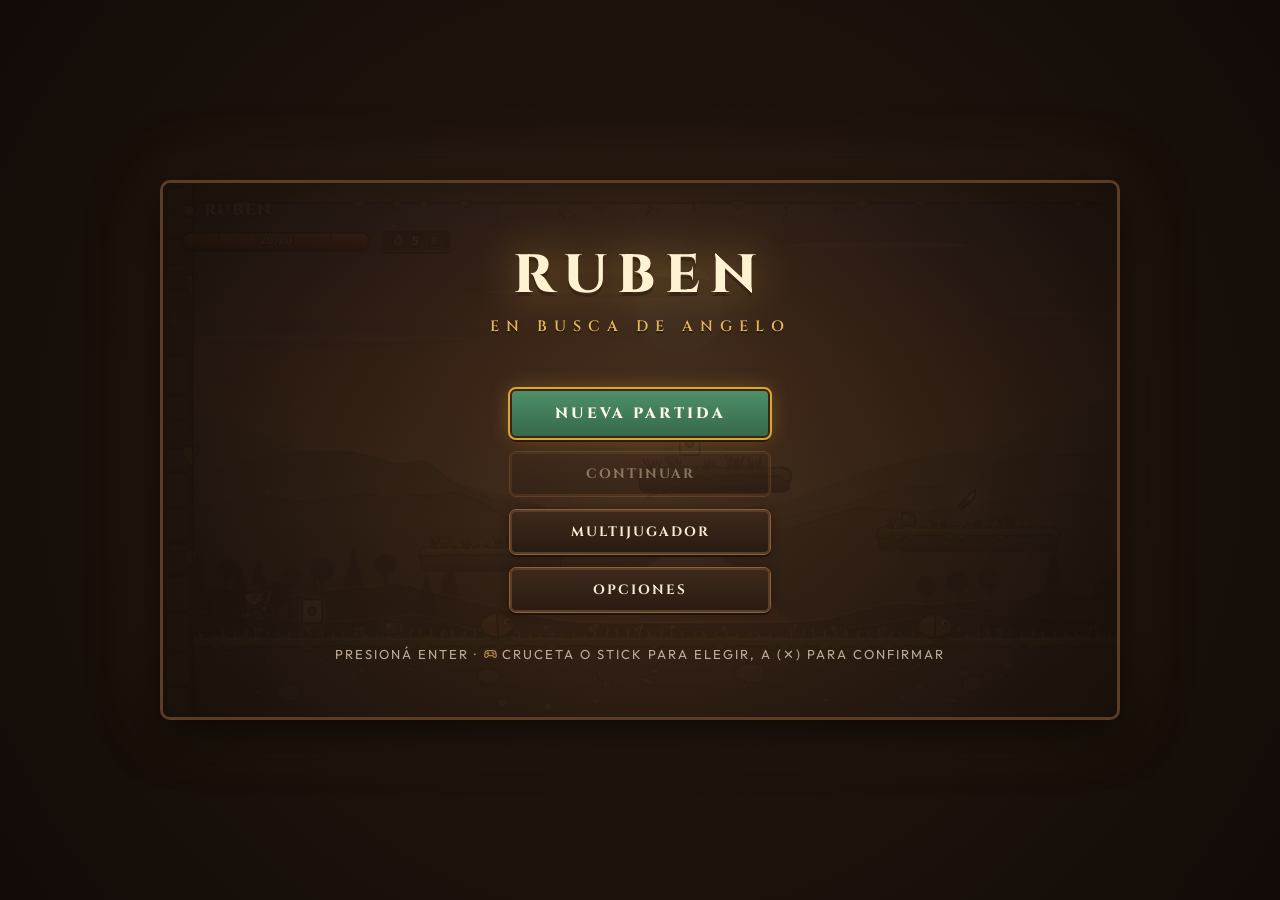
==== commit ff194ac0: "feat: Dominio de la Tierra, la Maestra Greda y la mina abierta (sala 24) Q / RT levanta pilares de r" ====
--- a/index.html
+++ b/index.html
@@ -140,13 +140,13 @@
   </div>
 
   <!-- Scripts de la arquitectura modular sin dependencias externas -->
-  <script src="js/ui-icons.js?v=4"></script>
+  <script src="js/ui-icons.js?v=5"></script>
   <script src="js/audio.js?v=3"></script>
   <script src="js/particles.js?v=3"></script>
   <script src="js/code-art-engine.js?v=7"></script>
-  <script src="js/terrain-art.js?v=3"></script>
+  <script src="js/terrain-art.js?v=4"></script>
   <script src="js/enemies.js?v=5"></script>
-  <script src="js/controls.js?v=11"></script>
+  <script src="js/controls.js?v=12"></script>
   <script src="js/player.js?v=15"></script>
   <script src="js/world.js?v=13"></script>
   <script src="js/menu-nav.js?v=4"></script>
@@ -154,38 +154,39 @@
   <script src="js/bg-continuity.js?v=2"></script>
   <script src="js/levels-expansion.js?v=15"></script>
   <script src="js/levels-torre.js?v=2"></script>
-  <script src="js/levels-canteras.js?v=1"></script>
+  <script src="js/levels-canteras.js?v=2"></script>
   <script src="js/abyss.js?v=1"></script>
-  <script src="js/journal.js?v=11"></script>
+  <script src="js/journal.js?v=12"></script>
   <script src="js/world-map.js?v=4"></script>
   <script src="js/animation-registry.js?v=4"></script>
   <!-- Compartidos (Claude): apuntado ratón/stick y sonidos sintetizados -->
-  <script src="js/aim.js?v=3"></script>
+  <script src="js/aim.js?v=4"></script>
   <script src="js/sound-kit.js?v=1"></script>
   <!-- Energía elemental (Claude): barra azul compartida por Aire y Agua; va antes de los poderes -->
-  <script src="js/stamina.js?v=4"></script>
+  <script src="js/stamina.js?v=5"></script>
   <script src="js/potions.js?v=2"></script>
   <script src="js/wind-pull.js?v=12"></script>
   <!-- Ambientes, decorados, NPC y notas (Claude) -->
   <script src="js/ambience.js?v=2"></script>
   <script src="js/props.js?v=1"></script>
   <script src="js/master-home.js?v=1"></script>
-  <script src="js/quarry.js?v=1"></script>
-  <script src="js/npcs.js?v=19"></script>
+  <script src="js/quarry.js?v=2"></script>
+  <script src="js/npcs.js?v=20"></script>
   <script src="js/npc-reactions.js?v=2"></script>
   <script src="js/notes.js?v=1"></script>
   <!-- Agua (Claude): núcleo → misión de la sala 12 → Dominio del Agua -->
   <script src="js/water-core.js?v=5"></script>
   <script src="js/water-quest.js?v=2"></script>
   <script src="js/water-power.js?v=9"></script>
-  <script src="js/memories.js?v=2"></script>
-  <script src="js/element-card.js?v=3"></script>
+  <script src="js/earth-power.js?v=1"></script>
+  <script src="js/memories.js?v=3"></script>
+  <script src="js/element-card.js?v=4"></script>
   <!-- Partida guardada (CONTINUAR): hooks onInit/onRoomLoad/onAfterUpdate, antes de main.js -->
   <script src="js/save-game.js?v=4"></script>
   <script src="js/room-shortcuts.js?v=1"></script>
   <!-- Multijugador cooperativo (Claude): hasta 4 jugadores, el anfitrión hace de servidor (PeerJS/WebRTC) -->
   <script src="js/multiplayer.js?v=8"></script>
   <script src="js/coop-elements.js?v=3"></script>
-  <script src="js/main.js?v=17"></script>
+  <script src="js/main.js?v=18"></script>
 </body>
 </html>
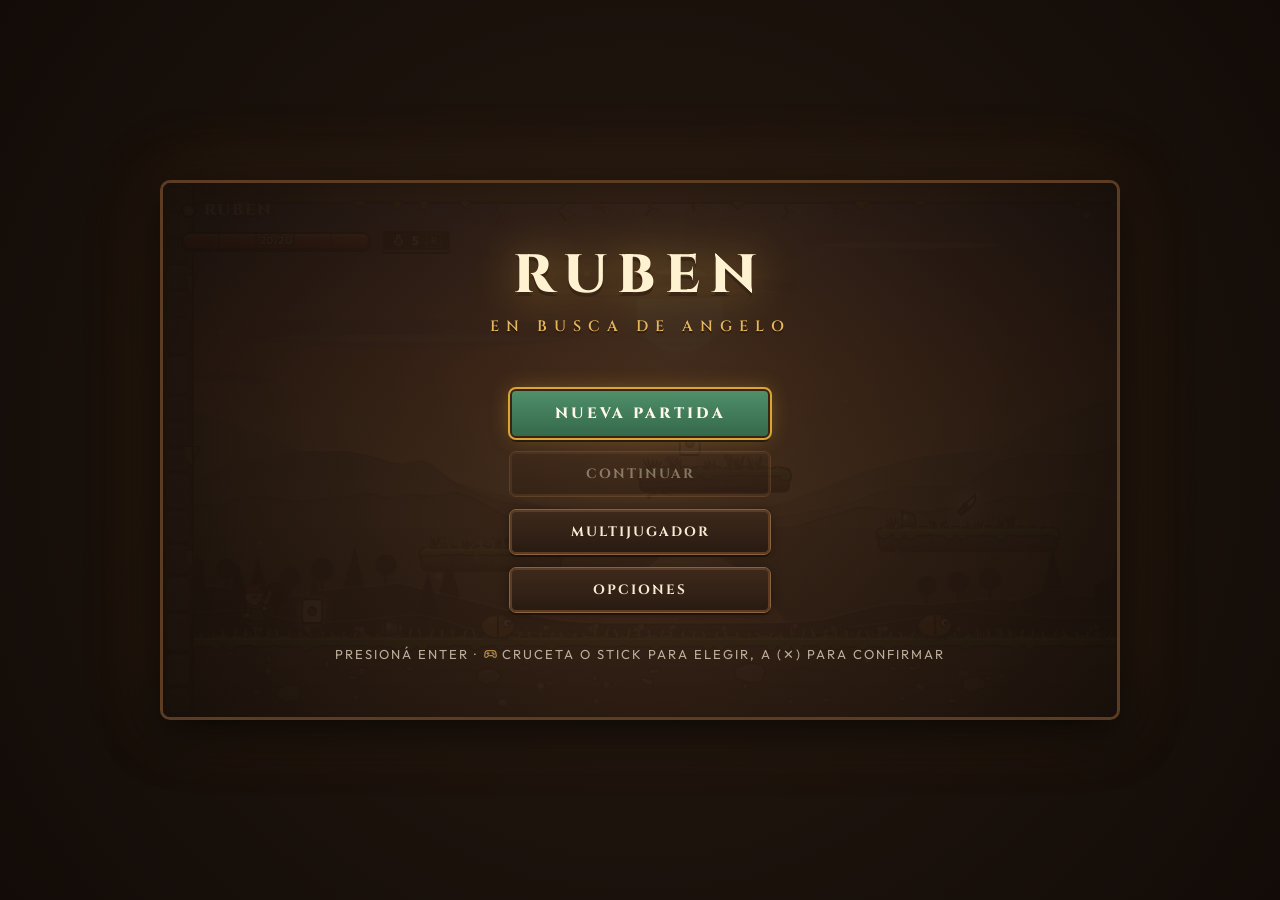
==== commit d2482865: "feat(enemigos): avispa con dash y alacrán con picadura venenosa - js/enemies-plus.js: WaspEnemy (pre" ====
--- a/index.html
+++ b/index.html
@@ -146,6 +146,7 @@
   <script src="js/code-art-engine.js?v=7"></script>
   <script src="js/terrain-art.js?v=4"></script>
   <script src="js/enemies.js?v=5"></script>
+  <script src="js/enemies-plus.js?v=1"></script>
   <script src="js/controls.js?v=12"></script>
   <script src="js/player.js?v=15"></script>
   <script src="js/world.js?v=13"></script>
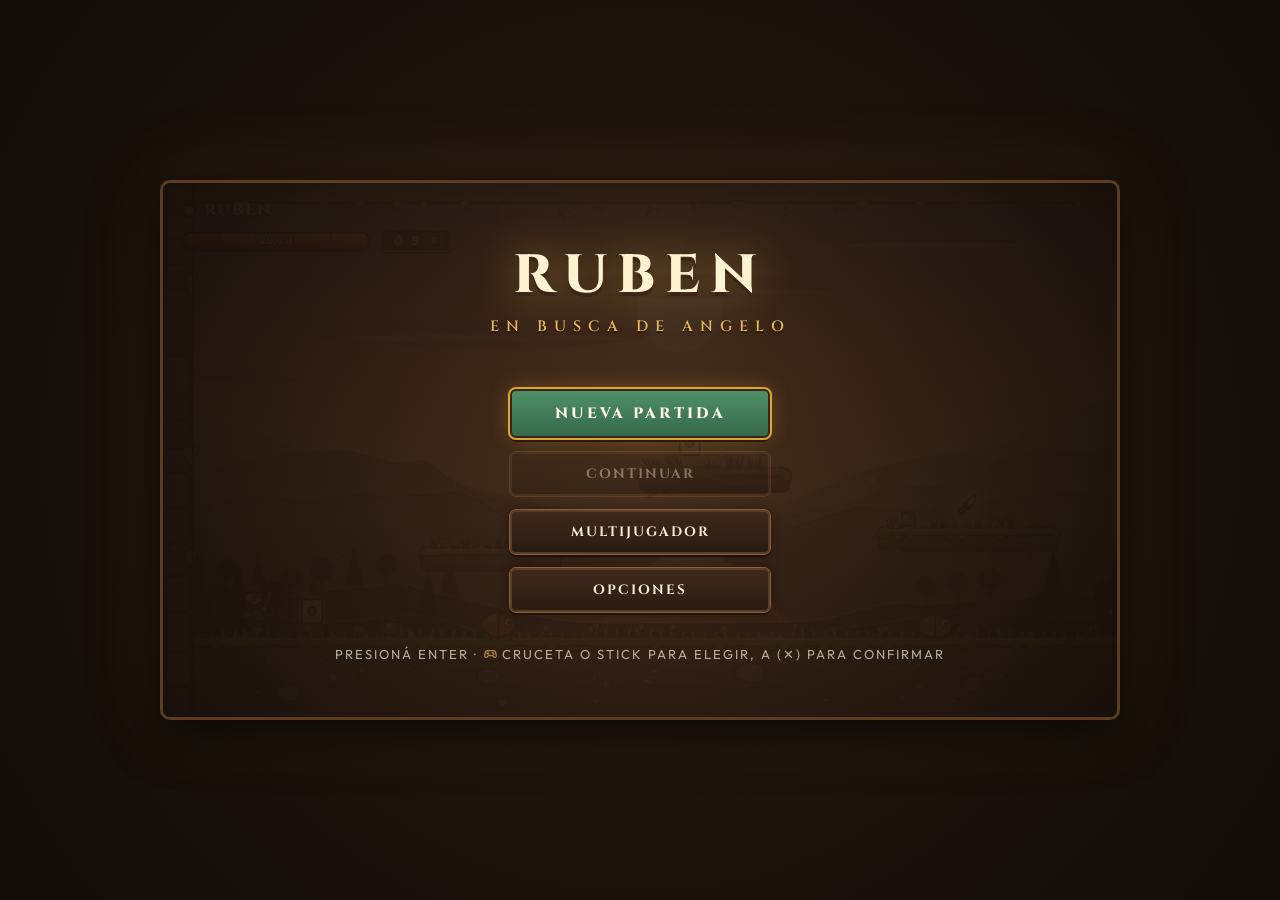
==== commit 059e3b48: "fix(multijugador): el invitado ve el dash de la avispa y la cola del alacrán, y recibe su daño y ven" ====
--- a/index.html
+++ b/index.html
@@ -146,7 +146,7 @@
   <script src="js/code-art-engine.js?v=7"></script>
   <script src="js/terrain-art.js?v=4"></script>
   <script src="js/enemies.js?v=5"></script>
-  <script src="js/enemies-plus.js?v=1"></script>
+  <script src="js/enemies-plus.js?v=3"></script>
   <script src="js/controls.js?v=12"></script>
   <script src="js/player.js?v=15"></script>
   <script src="js/world.js?v=13"></script>
@@ -186,7 +186,7 @@
   <script src="js/save-game.js?v=4"></script>
   <script src="js/room-shortcuts.js?v=1"></script>
   <!-- Multijugador cooperativo (Claude): hasta 4 jugadores, el anfitrión hace de servidor (PeerJS/WebRTC) -->
-  <script src="js/multiplayer.js?v=8"></script>
+  <script src="js/multiplayer.js?v=9"></script>
   <script src="js/coop-elements.js?v=3"></script>
   <script src="js/main.js?v=18"></script>
 </body>
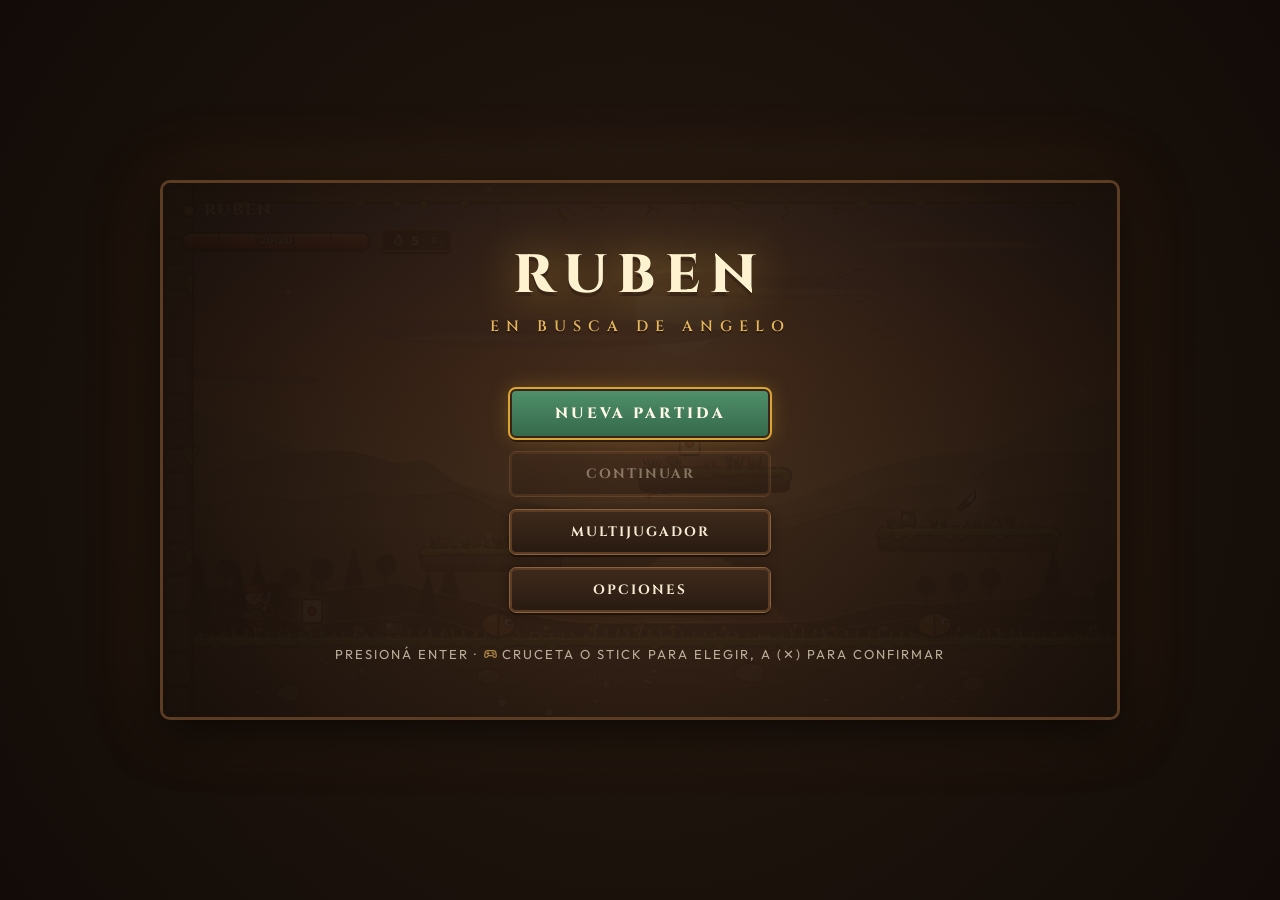
==== commit a2366f7d: "fix(controles): botones del mando reasignables en el menu y pocion con mando En el menu de controles" ====
--- a/index.html
+++ b/index.html
@@ -112,7 +112,7 @@
           </div>
 
           <p class="controls-instructions">
-            Hacé clic en una casilla para reasignarla o elegila con A (✕). Pulsá <span class="key-tag">Supr</span> o <span class="key-tag">Borrar</span> para vaciarla, o <span class="key-tag">Esc</span> / <span class="key-tag">B</span> para cancelar.
+            Hacé clic en una casilla (o elegila con A) para reasignarla. Teclas: <span class="key-tag">Supr</span> la vacía, <span class="key-tag">Esc</span> cancela. Mando (abajo, columna "Mando"): elegí la casilla y pulsá el botón nuevo; <span class="key-tag">Start</span> cancela.
           </p>
 
           <div class="controls-table-header">
@@ -147,10 +147,10 @@
   <script src="js/terrain-art.js?v=4"></script>
   <script src="js/enemies.js?v=5"></script>
   <script src="js/enemies-plus.js?v=3"></script>
-  <script src="js/controls.js?v=12"></script>
+  <script src="js/controls.js?v=13"></script>
   <script src="js/player.js?v=15"></script>
   <script src="js/world.js?v=13"></script>
-  <script src="js/menu-nav.js?v=4"></script>
+  <script src="js/menu-nav.js?v=5"></script>
   <!-- Expansión (Claude): fondo continuo entre secciones, salas 4-10 y Diario de Ruben -->
   <script src="js/bg-continuity.js?v=2"></script>
   <script src="js/levels-expansion.js?v=15"></script>
@@ -165,7 +165,7 @@
   <script src="js/sound-kit.js?v=1"></script>
   <!-- Energía elemental (Claude): barra azul compartida por Aire y Agua; va antes de los poderes -->
   <script src="js/stamina.js?v=5"></script>
-  <script src="js/potions.js?v=2"></script>
+  <script src="js/potions.js?v=3"></script>
   <script src="js/wind-pull.js?v=12"></script>
   <!-- Ambientes, decorados, NPC y notas (Claude) -->
   <script src="js/ambience.js?v=2"></script>
@@ -188,6 +188,6 @@
   <!-- Multijugador cooperativo (Claude): hasta 4 jugadores, el anfitrión hace de servidor (PeerJS/WebRTC) -->
   <script src="js/multiplayer.js?v=9"></script>
   <script src="js/coop-elements.js?v=3"></script>
-  <script src="js/main.js?v=18"></script>
+  <script src="js/main.js?v=19"></script>
 </body>
 </html>
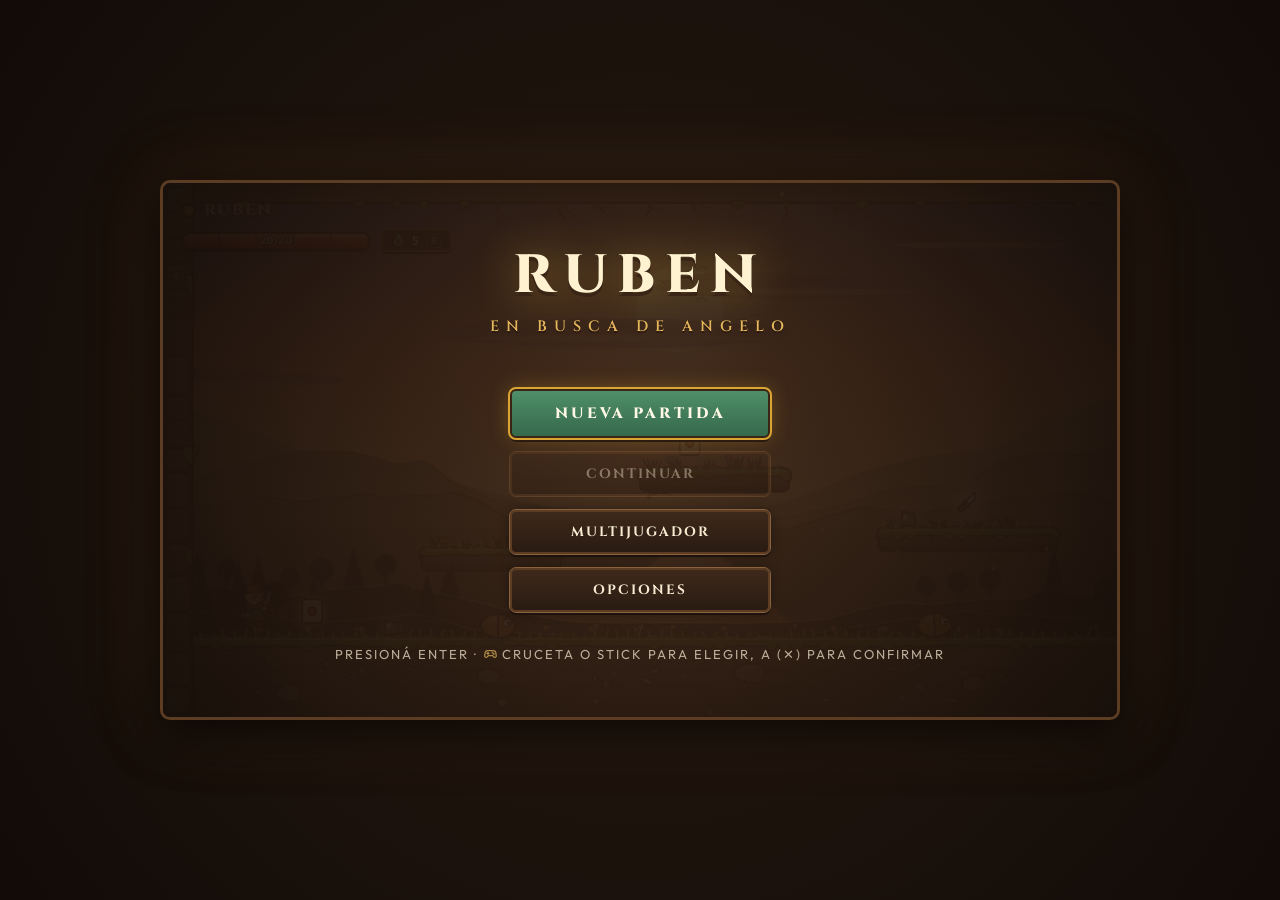
==== commit a0b51309: "fix(combate): el tajo golpea durante sus primeros cuadros y un tajo nuevo siempre pega El golpe solo" ====
--- a/index.html
+++ b/index.html
@@ -148,7 +148,7 @@
   <script src="js/enemies.js?v=5"></script>
   <script src="js/enemies-plus.js?v=3"></script>
   <script src="js/controls.js?v=13"></script>
-  <script src="js/player.js?v=15"></script>
+  <script src="js/player.js?v=16"></script>
   <script src="js/world.js?v=13"></script>
   <script src="js/menu-nav.js?v=5"></script>
   <!-- Expansión (Claude): fondo continuo entre secciones, salas 4-10 y Diario de Ruben -->
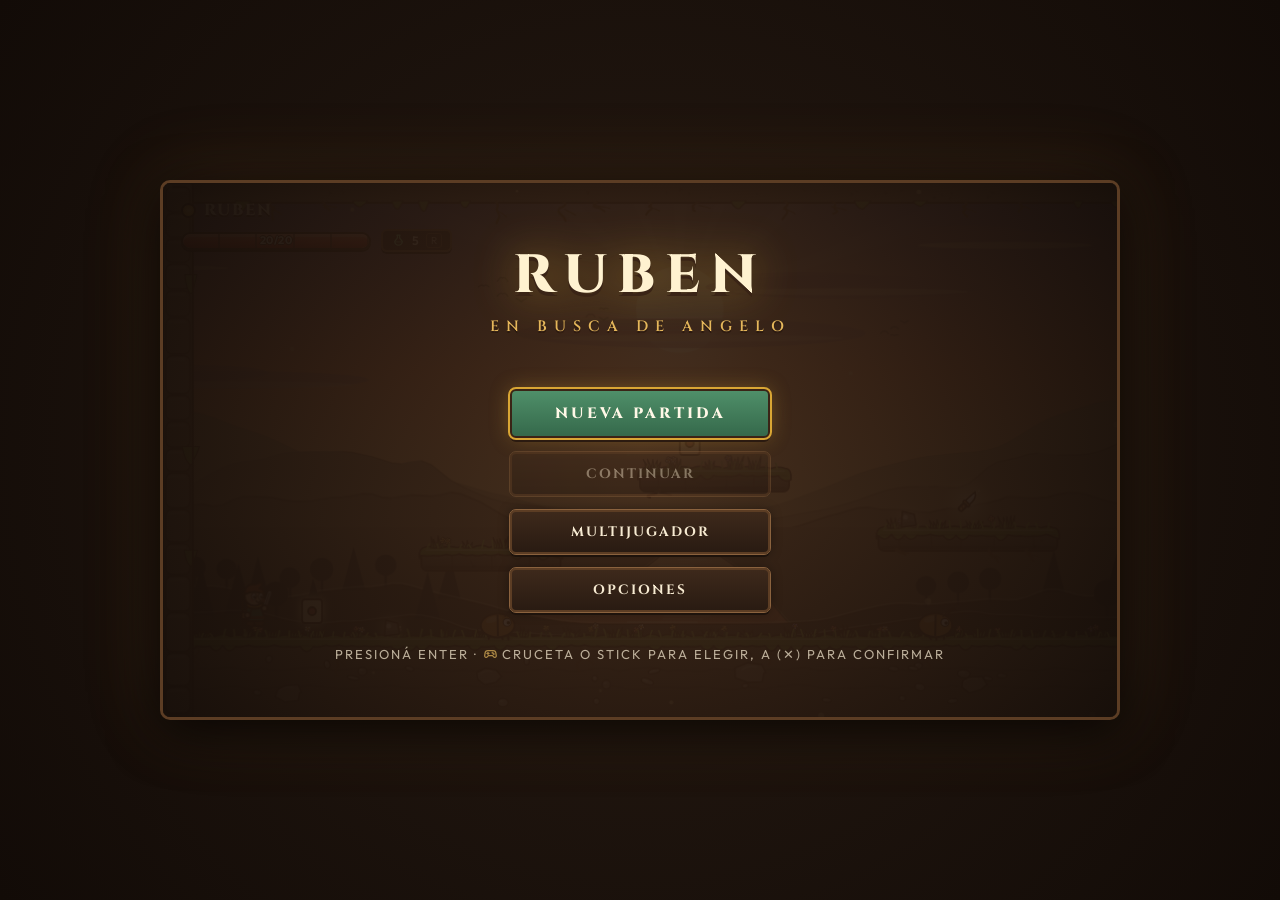
==== commit 6d151a28: "feat(musica): Tema del Atardecer, vals original para las praderas Melodia propia sintetizada con Web" ====
--- a/index.html
+++ b/index.html
@@ -163,6 +163,7 @@
   <!-- Compartidos (Claude): apuntado ratón/stick y sonidos sintetizados -->
   <script src="js/aim.js?v=4"></script>
   <script src="js/sound-kit.js?v=1"></script>
+  <script src="js/sunset-theme.js?v=1"></script>
   <!-- Energía elemental (Claude): barra azul compartida por Aire y Agua; va antes de los poderes -->
   <script src="js/stamina.js?v=5"></script>
   <script src="js/potions.js?v=3"></script>
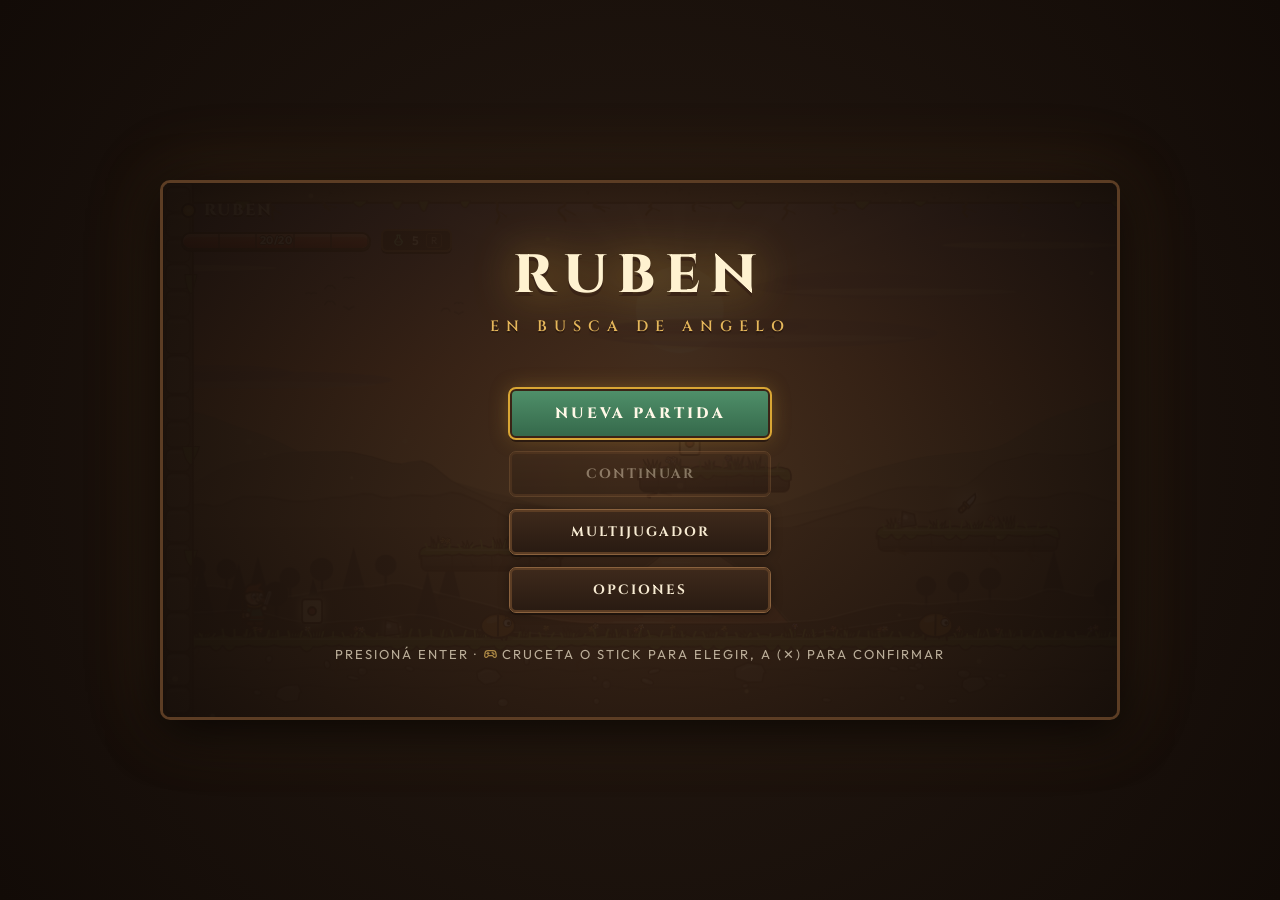
==== commit f79b8d96: "feat(musica): Tema del Atardecer v2, shuffle pegadizo con bateria y armonia Melodia con estribillo s" ====
--- a/index.html
+++ b/index.html
@@ -163,7 +163,7 @@
   <!-- Compartidos (Claude): apuntado ratón/stick y sonidos sintetizados -->
   <script src="js/aim.js?v=4"></script>
   <script src="js/sound-kit.js?v=1"></script>
-  <script src="js/sunset-theme.js?v=1"></script>
+  <script src="js/sunset-theme.js?v=3"></script>
   <!-- Energía elemental (Claude): barra azul compartida por Aire y Agua; va antes de los poderes -->
   <script src="js/stamina.js?v=5"></script>
   <script src="js/potions.js?v=3"></script>
